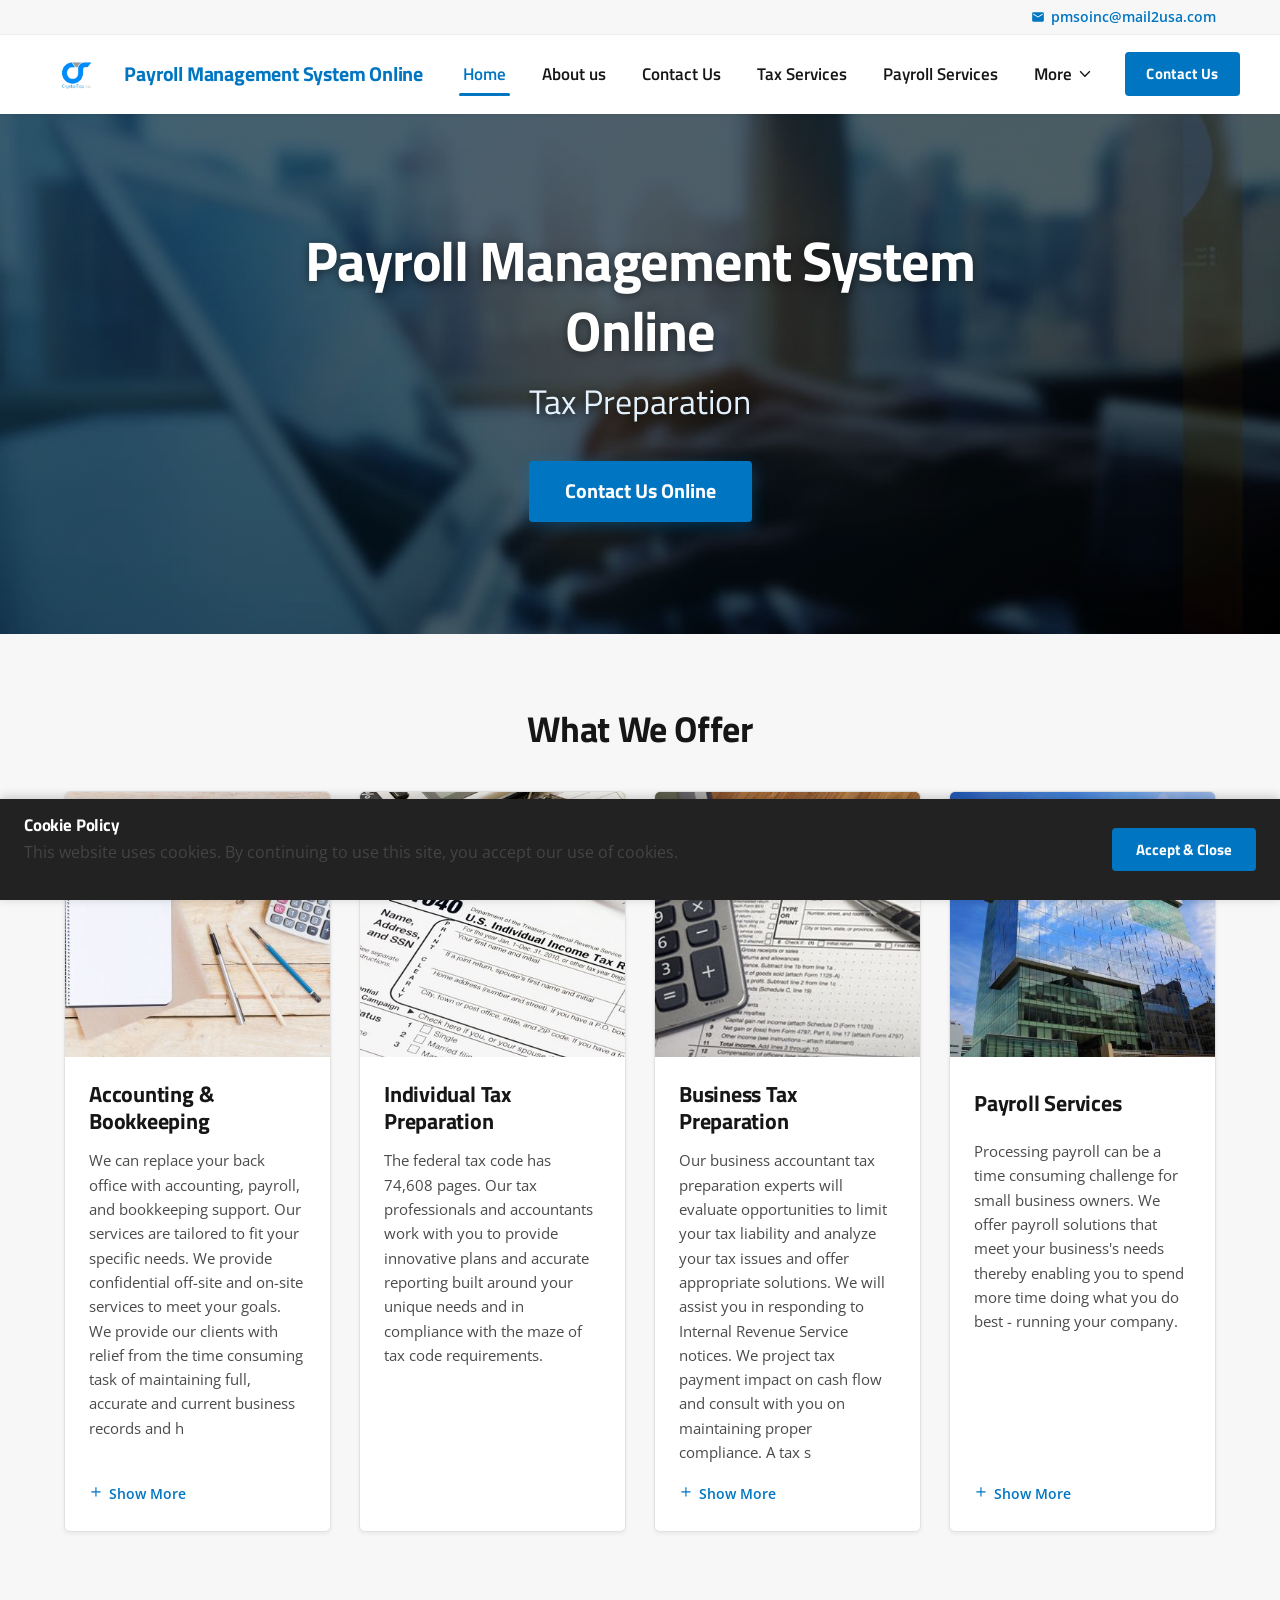
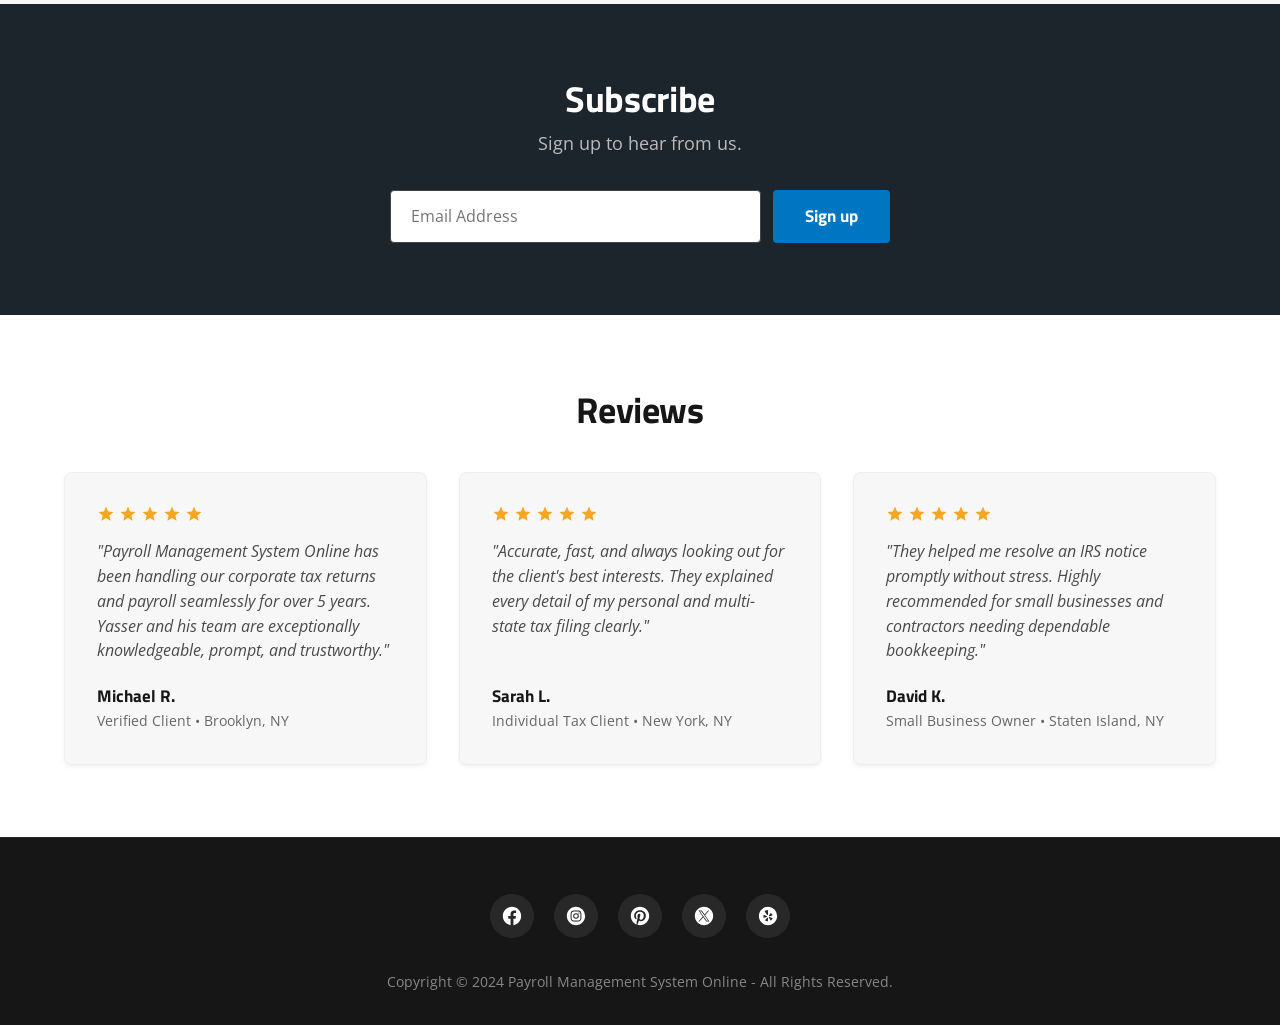
==== index.html @ 157a2453 "Initial commit: Payroll Management System Online complete website" ====
<!DOCTYPE html>
<html lang="en">
<head>
  <meta charset="utf-8" />
  <meta http-equiv="X-UA-Compatible" content="IE=edge" />
  <meta name="viewport" content="width=device-width, initial-scale=1" />
  <title>Payroll Management System Online - Tax Preparation - New York, New York</title>
  <meta name="description" content="Accurate personal income tax preparation and timely income tax filing. We also prepare C corporation, S corporation and LLC/Partnership tax returns." />
  <meta name="author" content="Payroll Management System Online" />
  <meta name="theme-color" content="#0075C1" />

  <!-- Open Graph -->
  <meta property="og:url" content="https://crystaltaxinc.com/" />
  <meta property="og:site_name" content="Payroll Management System Online" />
  <meta property="og:title" content="Payroll Management System Online - Tax Preparation - New York, New York" />
  <meta property="og:description" content="Accurate personal income tax preparation and timely income tax filing. We also prepare C corporation, S corporation and LLC/Partnership tax returns." />
  <meta property="og:type" content="website" />
  <meta property="og:image" content="assets/images/hero_poster.jpg" />

  <!-- Twitter Card -->
  <meta name="twitter:card" content="summary_large_image" />
  <meta name="twitter:site" content="@crystal_tax" />
  <meta name="twitter:title" content="Payroll Management System Online" />
  <meta name="twitter:description" content="Payroll Management System Online Tax Preparation" />
  <meta name="twitter:image" content="assets/images/hero_poster.jpg" />

  <!-- Favicon -->
  <link rel="icon" type="image/webp" href="assets/images/logo.webp" />

  <!-- Stylesheet -->
  <link rel="stylesheet" href="css/styles.css" />
</head>
<body>

  <!-- Site Header -->
  <header class="site-header">
    <div class="top-bar">
      <div class="container top-bar-content">
        <a href="mailto:pmsoinc@mail2usa.com" class="top-bar-email" style="display: inline-flex; align-items: center; gap: 0.4rem; color: var(--primary); font-weight: 600;">
          <svg viewBox="0 0 24 24" fill="currentColor" width="14" height="14"><path d="M20 4H4c-1.1 0-1.99.9-1.99 2L2 18c0 1.1.9 2 2 2h16c1.1 0 2-.9 2-2V6c0-1.1-.9-2-2-2zm0 4l-8 5-8-5V6l8 5 8-5v2z"/></svg>
          pmsoinc@mail2usa.com
        </a>
      </div>
    </div>

    <div class="container navbar">
      <a href="index.html" class="nav-brand" title="Payroll Management System Online">
        <img src="assets/images/logo.webp" alt="Payroll Management System Online" />
        <span class="brand-name">Payroll Management System Online</span>
      </a>

      <!-- Desktop Nav -->
      <nav class="nav-menu">
        <div class="nav-item">
          <a href="index.html" class="nav-link active">Home</a>
        </div>
        <div class="nav-item">
          <a href="about-us.html" class="nav-link">About us</a>
        </div>
        <div class="nav-item">
          <a href="contact-us.html" class="nav-link">Contact Us</a>
        </div>
        <div class="nav-item">
          <a href="tax-services.html" class="nav-link">Tax Services</a>
        </div>
        <div class="nav-item">
          <a href="payroll-services.html" class="nav-link">Payroll Services</a>
        </div>
        <div class="nav-item dropdown">
          <a href="#" class="nav-link">
            <span>More</span>
            <svg viewBox="0 0 24 24" fill="currentColor" width="16" height="16"><path fill-rule="evenodd" d="M18.605 7l-6.793 7.024-6.375-7.002L4 8.467 11.768 17l.485-.501L20 8.489z"></path></svg>
          </a>
          <div class="nav-dropdown">
            <a href="accounting-services.html" class="dropdown-link">Accounting Services</a>
          </div>
        </div>
        <div class="nav-item">
          <a href="contact-us.html" class="nav-cta-btn">Contact Us</a>
        </div>
      </nav>

      <!-- Mobile Hamburger Button -->
      <button class="mobile-toggle" id="mobileToggle" aria-label="Open Navigation Menu">
        <svg viewBox="0 0 24 24" fill="currentColor"><g><path fill-rule="evenodd" d="M4 8h16V6H4z"></path><path fill-rule="evenodd" d="M4 13.096h16v-2.001H4z"></path><path fill-rule="evenodd" d="M4 18.346h16v-2H4z"></path></g></svg>
      </button>
    </div>
  </header>

  <!-- Mobile Drawer Menu -->
  <div class="mobile-drawer" id="mobileDrawer">
    <div class="mobile-drawer-header">
      <div style="display:flex;align-items:center;">
        <img src="assets/images/logo.webp" alt="Payroll Management System Online" />
        <span class="brand-name" style="font-size:1rem;">Payroll Management System Online</span>
      </div>
      <button class="mobile-drawer-close" id="drawerClose" aria-label="Close Navigation Menu">
        <svg viewBox="0 0 24 24" fill="currentColor"><path fill-rule="evenodd" d="M17.999 4l-6.293 6.293L5.413 4 4 5.414l6.292 6.293L4 18l1.413 1.414 6.293-6.292 6.293 6.292L19.414 18l-6.294-6.293 6.294-6.293z"></path></svg>
      </button>
    </div>
    <ul class="mobile-nav-list">
      <li><a href="index.html" class="mobile-nav-link active">Home</a></li>
      <li><a href="about-us.html" class="mobile-nav-link">About us</a></li>
      <li><a href="contact-us.html" class="mobile-nav-link">Contact Us</a></li>
      <li><a href="tax-services.html" class="mobile-nav-link">Tax Services</a></li>
      <li><a href="payroll-services.html" class="mobile-nav-link">Payroll Services</a></li>
      <li><a href="accounting-services.html" class="mobile-nav-link">Accounting Services</a></li>
    </ul>
    <div class="mobile-drawer-footer">
      <a href="contact-us.html" class="nav-cta-btn" style="width: 100%; justify-content: center;">Contact Us</a>
      <a href="mailto:pmsoinc@mail2usa.com" class="nav-cta-btn" style="width: 100%; justify-content: center; margin-top: 0.65rem; background-color: #ffffff; color: var(--primary) !important; border: 1.5px solid var(--primary);">
        <svg viewBox="0 0 24 24" fill="currentColor" width="16" height="16"><path d="M20 4H4c-1.1 0-1.99.9-1.99 2L2 18c0 1.1.9 2 2 2h16c1.1 0 2-.9 2-2V6c0-1.1-.9-2-2-2zm0 4l-8 5-8-5V6l8 5 8-5v2z"/></svg>
        pmsoinc@mail2usa.com
      </a>
    </div>
  </div>
  <div class="drawer-backdrop" id="drawerBackdrop"></div>

  <main>
    <!-- Hero Video Section -->
    <section class="hero-video-section">
      <video class="hero-video-bg" autoplay loop muted playsinline poster="assets/images/hero_poster.jpg">
        <source src="assets/images/hero_video.mp4" type="video/mp4" />
      </video>
      <div class="hero-overlay"></div>
      <div class="hero-content">
        <h1 class="hero-title">Payroll Management System Online</h1>
        <div class="hero-subtitle">Tax Preparation</div>
        <a href="contact-us.html" class="hero-phone-cta">Contact Us Online</a>
      </div>
    </section>

    <!-- What We Offer Section -->
    <section class="section-pad bg-light">
      <div class="container">
        <h2 class="section-title">What We Offer</h2>
        <div class="offer-grid">

          <!-- Card 1: Accounting & Bookkeeping -->
          <article class="offer-card">
            <div class="offer-image-wrapper">
              <img src="assets/images/stock_11637_365.jpg" alt="Accounting & Bookkeeping" loading="lazy" />
            </div>
            <div class="offer-card-body">
              <h4 class="offer-card-title">Accounting &amp; Bookkeeping</h4>
              <p class="offer-card-text">
                We can replace your back office with accounting, payroll, and bookkeeping support. Our services are tailored to fit your specific needs. We provide confidential off-site and on-site services to meet your goals. We provide our clients with relief from the time consuming task of maintaining full, accurate and current business records and h
              </p>
              <div class="offer-card-text-expanded">
                <p>elp manage their cash flow. We develop a customized package that suits both your needs and budget.</p>
              </div>
              <button class="show-more-btn" type="button">
                <span class="btn-icon">
                  <svg viewBox="0 0 24 24" fill="currentColor" width="14" height="14"><path fill-rule="evenodd" d="M10.9 4v6.899H4v2h6.9v6.9h2v-6.9h6.898v-2H12.9V4z"></path></svg>
                </span>
                <span class="btn-text">Show More</span>
              </button>
            </div>
          </article>

          <!-- Card 2: Individual Tax Preparation -->
          <article class="offer-card">
            <div class="offer-image-wrapper">
              <img src="assets/images/stock_8386_365.jpg" alt="Individual Tax Preparation" loading="lazy" />
            </div>
            <div class="offer-card-body">
              <h4 class="offer-card-title">Individual Tax Preparation</h4>
              <p class="offer-card-text">
                The federal tax code has 74,608 pages. Our tax professionals and accountants work with you to provide innovative plans and accurate reporting built around your unique needs and in compliance with the maze of tax code requirements.
              </p>
            </div>
          </article>

          <!-- Card 3: Business Tax Preparation -->
          <article class="offer-card">
            <div class="offer-image-wrapper">
              <img src="assets/images/business_tax_prep.jpg" alt="Business Tax Preparation" loading="lazy" />
            </div>
            <div class="offer-card-body">
              <h4 class="offer-card-title">Business Tax Preparation</h4>
              <p class="offer-card-text">
                Our business accountant tax preparation experts will evaluate opportunities to limit your tax liability and analyze your tax issues and offer appropriate solutions. We will assist you in responding to Internal Revenue Service notices. We project tax payment impact on cash flow and consult with you on maintaining proper compliance. A tax s
              </p>
              <div class="offer-card-text-expanded">
                <p>ervice expert will properly and thoroughly prepare your tax forms and supporting documentation.</p>
              </div>
              <button class="show-more-btn" type="button">
                <span class="btn-icon">
                  <svg viewBox="0 0 24 24" fill="currentColor" width="14" height="14"><path fill-rule="evenodd" d="M10.9 4v6.899H4v2h6.9v6.9h2v-6.9h6.898v-2H12.9V4z"></path></svg>
                </span>
                <span class="btn-text">Show More</span>
              </button>
            </div>
          </article>

          <!-- Card 4: Payroll Services -->
          <article class="offer-card">
            <div class="offer-image-wrapper">
              <img src="assets/images/stock_DdbaNNm_365.jpg" alt="Payroll Services" loading="lazy" />
            </div>
            <div class="offer-card-body">
              <h4 class="offer-card-title">Payroll Services</h4>
              <p class="offer-card-text">
                Processing payroll can be a time consuming challenge for small business owners. We offer payroll solutions that meet your business's needs thereby enabling you to spend more time doing what you do best - running your company.
              </p>
              <div class="offer-card-text-expanded">
                <p>We understand that your new business or existing organization could benefit from an outside perspective and expert business consulting assistance. To help your organization plan for the future and move beyond any obstacles that stand in your way, we offer start-up and existing business consultation to fit your specific needs.</p>
              </div>
              <button class="show-more-btn" type="button">
                <span class="btn-icon">
                  <svg viewBox="0 0 24 24" fill="currentColor" width="14" height="14"><path fill-rule="evenodd" d="M10.9 4v6.899H4v2h6.9v6.9h2v-6.9h6.898v-2H12.9V4z"></path></svg>
                </span>
                <span class="btn-text">Show More</span>
              </button>
            </div>
          </article>

        </div>
      </div>
    </section>

    <!-- Subscribe Section -->
    <section class="subscribe-section">
      <div class="container">
        <h2 class="subscribe-title">Subscribe</h2>
        <p class="subscribe-subtitle">Sign up to hear from us.</p>
        <form class="subscribe-form" id="subscribeForm">
          <input type="email" class="subscribe-input" id="subscribeEmail" placeholder="Email Address" required />
          <button type="submit" class="subscribe-btn">Sign up</button>
        </form>
        <div class="subscribe-msg" id="subscribeMsg"></div>
      </div>
    </section>

    <!-- Reviews Section -->
    <section class="reviews-section">
      <div class="container">
        <h2 class="section-title">Reviews</h2>
        <div class="reviews-grid">
          <div class="review-card">
            <div class="review-stars">
              <svg viewBox="0 0 24 24"><path d="M12 17.27L18.18 21l-1.64-7.03L22 9.24l-7.19-.61L12 2 9.19 8.63 2 9.24l5.46 4.73L5.82 21z"/></svg>
              <svg viewBox="0 0 24 24"><path d="M12 17.27L18.18 21l-1.64-7.03L22 9.24l-7.19-.61L12 2 9.19 8.63 2 9.24l5.46 4.73L5.82 21z"/></svg>
              <svg viewBox="0 0 24 24"><path d="M12 17.27L18.18 21l-1.64-7.03L22 9.24l-7.19-.61L12 2 9.19 8.63 2 9.24l5.46 4.73L5.82 21z"/></svg>
              <svg viewBox="0 0 24 24"><path d="M12 17.27L18.18 21l-1.64-7.03L22 9.24l-7.19-.61L12 2 9.19 8.63 2 9.24l5.46 4.73L5.82 21z"/></svg>
              <svg viewBox="0 0 24 24"><path d="M12 17.27L18.18 21l-1.64-7.03L22 9.24l-7.19-.61L12 2 9.19 8.63 2 9.24l5.46 4.73L5.82 21z"/></svg>
            </div>
            <p class="review-quote">"Payroll Management System Online has been handling our corporate tax returns and payroll seamlessly for over 5 years. Yasser and his team are exceptionally knowledgeable, prompt, and trustworthy."</p>
            <div class="review-author">Michael R.</div>
            <div class="review-source">Verified Client • Brooklyn, NY</div>
          </div>

          <div class="review-card">
            <div class="review-stars">
              <svg viewBox="0 0 24 24"><path d="M12 17.27L18.18 21l-1.64-7.03L22 9.24l-7.19-.61L12 2 9.19 8.63 2 9.24l5.46 4.73L5.82 21z"/></svg>
              <svg viewBox="0 0 24 24"><path d="M12 17.27L18.18 21l-1.64-7.03L22 9.24l-7.19-.61L12 2 9.19 8.63 2 9.24l5.46 4.73L5.82 21z"/></svg>
              <svg viewBox="0 0 24 24"><path d="M12 17.27L18.18 21l-1.64-7.03L22 9.24l-7.19-.61L12 2 9.19 8.63 2 9.24l5.46 4.73L5.82 21z"/></svg>
              <svg viewBox="0 0 24 24"><path d="M12 17.27L18.18 21l-1.64-7.03L22 9.24l-7.19-.61L12 2 9.19 8.63 2 9.24l5.46 4.73L5.82 21z"/></svg>
              <svg viewBox="0 0 24 24"><path d="M12 17.27L18.18 21l-1.64-7.03L22 9.24l-7.19-.61L12 2 9.19 8.63 2 9.24l5.46 4.73L5.82 21z"/></svg>
            </div>
            <p class="review-quote">"Accurate, fast, and always looking out for the client's best interests. They explained every detail of my personal and multi-state tax filing clearly."</p>
            <div class="review-author">Sarah L.</div>
            <div class="review-source">Individual Tax Client • New York, NY</div>
          </div>

          <div class="review-card">
            <div class="review-stars">
              <svg viewBox="0 0 24 24"><path d="M12 17.27L18.18 21l-1.64-7.03L22 9.24l-7.19-.61L12 2 9.19 8.63 2 9.24l5.46 4.73L5.82 21z"/></svg>
              <svg viewBox="0 0 24 24"><path d="M12 17.27L18.18 21l-1.64-7.03L22 9.24l-7.19-.61L12 2 9.19 8.63 2 9.24l5.46 4.73L5.82 21z"/></svg>
              <svg viewBox="0 0 24 24"><path d="M12 17.27L18.18 21l-1.64-7.03L22 9.24l-7.19-.61L12 2 9.19 8.63 2 9.24l5.46 4.73L5.82 21z"/></svg>
              <svg viewBox="0 0 24 24"><path d="M12 17.27L18.18 21l-1.64-7.03L22 9.24l-7.19-.61L12 2 9.19 8.63 2 9.24l5.46 4.73L5.82 21z"/></svg>
              <svg viewBox="0 0 24 24"><path d="M12 17.27L18.18 21l-1.64-7.03L22 9.24l-7.19-.61L12 2 9.19 8.63 2 9.24l5.46 4.73L5.82 21z"/></svg>
            </div>
            <p class="review-quote">"They helped me resolve an IRS notice promptly without stress. Highly recommended for small businesses and contractors needing dependable bookkeeping."</p>
            <div class="review-author">David K.</div>
            <div class="review-source">Small Business Owner • Staten Island, NY</div>
          </div>
        </div>
      </div>
    </section>
  </main>

  <!-- Site Footer -->
  <footer class="site-footer">
    <div class="container footer-content">
      <div class="footer-social-links">
        <a href="https://www.facebook.com/1115563465180679" target="_blank" rel="noopener noreferrer" class="footer-social-link" aria-label="Facebook">
          <svg viewBox="0 0 24 24" fill="currentColor"><path fill-rule="evenodd" d="M22 12.061C22 6.505 17.523 2 12 2S2 6.505 2 12.061c0 5.022 3.657 9.184 8.438 9.939v-7.03h-2.54v-2.91h2.54V9.845c0-2.522 1.492-3.915 3.777-3.915 1.094 0 2.238.197 2.238.197v2.476h-1.26c-1.243 0-1.63.775-1.63 1.57v1.888h2.773l-.443 2.908h-2.33V22c4.78-.755 8.437-4.917 8.437-9.939z"></path></svg>
        </a>
        <a href="https://www.instagram.com/crystal_tax" target="_blank" rel="noopener noreferrer" class="footer-social-link" aria-label="Instagram">
          <svg viewBox="0 0 24 24" fill="currentColor"><path d="M16.604 8.516c.13.35.198.719.203 1.091.033.622.033.811.033 2.386 0 1.574-.004 1.763-.033 2.385a3.273 3.273 0 0 1-.203 1.091 1.956 1.956 0 0 1-1.12 1.12c-.35.13-.719.198-1.091.204-.622.032-.811.032-2.386.032-1.574 0-1.763-.003-2.385-.032a3.273 3.273 0 0 1-1.091-.204 1.956 1.956 0 0 1-1.12-1.12 3.273 3.273 0 0 1-.204-1.09c-.032-.623-.032-.812-.032-2.386 0-1.575.003-1.764.032-2.386.006-.372.074-.741.204-1.09a1.956 1.956 0 0 1 1.12-1.12c.35-.13.718-.199 1.09-.204.623-.033.812-.033 2.386-.033 1.575 0 1.764.004 2.386.033.372.005.741.074 1.09.203.515.2.922.606 1.12 1.12zM12 15.033a3.033 3.033 0 1 0 0-6.066 3.033 3.033 0 0 0 0 6.066zm3.153-5.477a.71.71 0 1 0 0-1.418.71.71 0 0 0 0 1.418zM12 13.967a1.967 1.967 0 1 1 0-3.934 1.967 1.967 0 0 1 0 3.934zM12 2C6.477 2 2 6.477 2 12s4.477 10 10 10 10-4.477 10-10A10 10 0 0 0 12 2zm5.87 12.433c-.01.49-.102.974-.274 1.432a3.018 3.018 0 0 1-1.727 1.728 4.335 4.335 0 0 1-1.433.272c-.629.03-.829.037-2.432.037-1.604 0-1.819 0-2.433-.037a4.335 4.335 0 0 1-1.433-.272 3.018 3.018 0 0 1-1.727-1.728 4.335 4.335 0 0 1-.273-1.432c-.029-.63-.036-.83-.036-2.433 0-1.604 0-1.818.036-2.433.01-.49.102-.974.273-1.432a3.018 3.018 0 0 1 1.727-1.728 4.335 4.335 0 0 1 1.433-.272c.629-.03.829-.037 2.433-.037 1.603 0 1.818 0 2.432.037.49.009.974.101 1.433.272.794.307 1.42.934 1.727 1.728.172.458.264.943.273 1.432.03.63.036.83.036 2.433 0 1.604-.007 1.804-.036 2.433z"></path></svg>
        </a>
        <a href="https://www.pinterest.com/CrystalTaxInc/" target="_blank" rel="noopener noreferrer" class="footer-social-link" aria-label="Pinterest">
          <svg viewBox="0 0 24 24" fill="currentColor"><path d="M12 2C6.477 2 2 6.477 2 12c0 4.236 2.636 7.858 6.356 9.315-.088-.791-.167-2.008.034-2.872.182-.78 1.173-4.97 1.173-4.97s-.3-.6-.3-1.485c0-1.39.807-2.428 1.81-2.428.854 0 1.266.64 1.266 1.408 0 .858-.547 2.14-.829 3.33-.235.995.5 1.807 1.481 1.807 1.778 0 3.144-1.874 3.144-4.58 0-2.394-1.72-4.068-4.177-4.068-2.846 0-4.516 2.134-4.516 4.34 0 .86.331 1.78.745 2.282a.3.3 0 01.069.287c-.076.316-.245.995-.278 1.134-.043.183-.145.222-.334.133-1.25-.58-2.03-2.407-2.03-3.873 0-3.155 2.292-6.052 6.607-6.052 3.47 0 6.165 2.472 6.165 5.776 0 3.446-2.173 6.22-5.19 6.22-1.012 0-1.965-.527-2.291-1.149l-.623 2.378c-.226.868-.835 1.957-1.243 2.621.936.29 1.93.446 2.961.446 5.523 0 10-4.477 10-10S17.523 2 12 2z"></path></svg>
        </a>
        <a href="https://www.twitter.com/crystal_tax" target="_blank" rel="noopener noreferrer" class="footer-social-link" aria-label="Twitter">
          <svg viewBox="0 0 24 24" fill="currentColor"><path d="M14.933 17.2645L7.44211 6.77221H9.06447L16.5654 17.2645H14.933Z"></path><path fill-rule="evenodd" d="M12 22C17.5228 22 22 17.5228 22 12C22 6.47715 17.5228 2 12 2C6.47715 2 2 6.47715 2 12C2 17.5228 6.47715 22 12 22ZM10.6893 12.6803L6 6H9.58023L12.6597 10.42L16.5504 6H17.6019L13.148 11.1015L18 18H14.4348L11.165 13.3471L7.07907 18H6L10.6893 12.6803Z"></path></svg>
        </a>
        <a href="https://www.yelp.com/biz/cr6mEC5XWXgnN3oowKftsQ" target="_blank" rel="noopener noreferrer" class="footer-social-link" aria-label="Yelp">
          <svg viewBox="0 0 24 24" fill="currentColor"><path d="M12 2C6.477 2 2 6.477 2 12s4.477 10 10 10 10-4.477 10-10A10 10 0 0 0 12 2zM7.055 13.745a.97.97 0 0 1-.073-.509l.182-2.072a.687.687 0 0 1 .29-.364c.182-.11.582.036.582.036l2.619 1.31s.4.181.4.509c-.037.436-.219.436-.364.509l-3.055.654s-.436.146-.581-.073zm4.945.473l-.036 3.018s.036.437-.219.51c-.144.02-.291.02-.436 0l-2.036-.655a.6.6 0 0 1-.291-.364c-.073-.218.182-.545.182-.545l2.036-2.255s.327-.29.582-.145c.254.145.254.436.218.436zm-.364-3.236a.687.687 0 0 1-.581-.182l-2.51-3.418s-.363-.4-.181-.691a.64.64 0 0 1 .363-.291l2.4-.873c.11-.036.218-.145.582.073.255.145.291.655.291.655l.036 4.145s-.072.51-.4.582zm1.419.582l1.636-2.582s.145-.364.436-.327c.152.002.29.085.364.218l1.382 1.636a.676.676 0 0 1 .072.473c-.072.218-.472.363-.472.363l-2.91.837s-.4.073-.545-.182c-.145-.255 0-.51.037-.436zm3.781 3.309L15.6 16.655a.815.815 0 0 1-.436.181c-.219 0-.473-.327-.473-.327l-1.564-2.618s-.182-.364.037-.582c.218-.218.472-.109.509-.145l2.909.945s.4.073.4.364a1.942 1.942 0 0 1-.146.4z"></path></svg>
        </a>
      </div>
      <p class="footer-copyright">Copyright &copy; 2024 Payroll Management System Online - All Rights Reserved.</p>
    </div>
  </footer>

  <!-- Cookie Policy Banner -->
  <aside class="cookie-banner" id="cookieBanner" aria-label="Cookie consent banner">
    <div class="cookie-content">
      <h4>Cookie Policy</h4>
      <p>This website uses cookies. By continuing to use this site, you accept our use of cookies.</p>
    </div>
    <button class="cookie-btn" id="cookieAcceptBtn" type="button">Accept &amp; Close</button>
  </aside>

  <!-- Main JavaScript -->
  <script src="js/main.js"></script>
</body>
</html>
---- css/styles.css ----
/* ==========================================================================
   Payroll Management System Online - Official Stylesheet
   Theme Color: #0075C1 (Brand Blue)
   Fonts: Titillium Web (Headings), Open Sans (Body)
   ========================================================================== */

@import url('https://fonts.googleapis.com/css2?family=Open+Sans:ital,wght@0,300;0,400;0,500;0,600;0,700;1,400&family=Titillium+Web:ital,wght@0,300;0,400;0,600;0,700;0,900;1,400&display=swap');

:root {
  --primary: #0075c1;
  --primary-hover: #005f9e;
  --primary-dark: #004d80;
  --primary-light: #e8f4fc;
  --accent: #0098ff;
  --text-dark: #161616;
  --text-body: #333333;
  --text-muted: #666666;
  --text-light: #999999;
  --bg-page: #ffffff;
  --bg-light: #f7f7f7;
  --bg-dark: #161616;
  --bg-card: #ffffff;
  --border-light: #e2e2e2;
  --border-subtle: #eeeeee;
  --font-heading: 'Titillium Web', -apple-system, BlinkMacSystemFont, "Segoe UI", Roboto, sans-serif;
  --font-body: 'Open Sans', -apple-system, BlinkMacSystemFont, "Segoe UI", Roboto, sans-serif;
  --shadow-sm: 0 2px 4px rgba(0,0,0,0.06);
  --shadow-md: 0 4px 12px rgba(0,0,0,0.08);
  --shadow-lg: 0 10px 25px rgba(0,0,0,0.12);
  --transition: all 0.25s ease-in-out;
  --container-max-width: 1200px;
}

* {
  margin: 0;
  padding: 0;
  box-sizing: border-box;
}

html {
  font-size: 16px;
  scroll-behavior: smooth;
  -webkit-text-size-adjust: 100%;
}

body {
  font-family: var(--font-body);
  color: var(--text-body);
  background-color: var(--bg-page);
  line-height: 1.6;
  overflow-x: hidden;
  min-height: 100vh;
  display: flex;
  flex-direction: column;
}

main {
  flex: 1 0 auto;
}

img, video {
  max-width: 100%;
  height: auto;
  display: block;
}

a {
  color: var(--primary);
  text-decoration: none;
  transition: var(--transition);
}

a:hover {
  color: var(--primary-hover);
}

ul {
  list-style: none;
}

/* ==========================================================================
   Typography
   ========================================================================== */

h1, h2, h3, h4, h5, h6 {
  font-family: var(--font-heading);
  font-weight: 700;
  color: var(--text-dark);
  line-height: 1.25;
  margin-bottom: 0.75rem;
  letter-spacing: -0.01em;
}

h1 {
  font-size: 2.75rem;
  font-weight: 700;
}

h2 {
  font-size: 2.15rem;
}

h3 {
  font-size: 1.65rem;
}

h4 {
  font-size: 1.35rem;
}

p {
  margin-bottom: 1.15rem;
  font-size: 1rem;
  color: #444444;
}

.text-center {
  text-align: center;
}

.section-title {
  font-family: var(--font-heading);
  font-size: 2.25rem;
  font-weight: 700;
  color: var(--text-dark);
  text-align: center;
  margin-bottom: 2.5rem;
  position: relative;
}

.section-subtitle {
  font-size: 1.15rem;
  color: var(--text-muted);
  text-align: center;
  max-width: 760px;
  margin: -1.75rem auto 2.5rem;
}

/* ==========================================================================
   Layout Containers
   ========================================================================== */

.container {
  width: 100%;
  max-width: var(--container-max-width);
  margin-left: auto;
  margin-right: auto;
  padding-left: 1.5rem;
  padding-right: 1.5rem;
}

.section-pad {
  padding-top: 4.5rem;
  padding-bottom: 4.5rem;
}

.bg-light {
  background-color: var(--bg-light);
}

.bg-white {
  background-color: var(--bg-white);
}

.bg-dark {
  background-color: var(--bg-dark);
  color: #ffffff;
}

/* ==========================================================================
   Header & Navigation Bar
   ========================================================================== */

.site-header {
  position: sticky;
  top: 0;
  z-index: 1000;
  background-color: #ffffff;
  box-shadow: 0 1px 4px rgba(0,0,0,0.08);
  transition: var(--transition);
}

.top-bar {
  background-color: #f7f7f7;
  border-bottom: 1px solid var(--border-subtle);
  padding: 0.35rem 0;
  font-size: 0.875rem;
  color: var(--text-muted);
}

.top-bar-content {
  display: flex;
  justify-content: flex-end;
  align-items: center;
  gap: 1.5rem;
}

.top-bar-phone {
  display: inline-flex;
  align-items: center;
  gap: 0.5rem;
  color: var(--primary);
  font-weight: 600;
}

.top-bar-phone:hover {
  color: var(--primary-hover);
}

.top-bar-phone svg {
  width: 14px;
  height: 14px;
}

.navbar {
  display: flex;
  justify-content: space-between;
  align-items: center;
  padding: 0.85rem 0;
}

.nav-brand {
  display: flex;
  align-items: center;
  text-decoration: none;
}

.nav-brand img {
  height: 52px;
  width: auto;
  object-fit: contain;
}

.brand-name {
  font-family: var(--font-heading);
  font-size: 1.25rem;
  font-weight: 700;
  color: var(--primary);
  margin-left: 0.65rem;
  letter-spacing: -0.01em;
  line-height: 1.2;
}

@media (max-width: 1200px) {
  .brand-name {
    font-size: 1.05rem;
  }
}

@media (max-width: 480px) {
  .brand-name {
    font-size: 0.95rem;
  }
}

.nav-menu {
  display: flex;
  align-items: center;
  gap: 1.75rem;
}

.nav-item {
  position: relative;
}

.nav-link {
  font-family: var(--font-heading);
  font-size: 1.05rem;
  font-weight: 600;
  color: var(--text-dark);
  padding: 0.5rem 0.25rem;
  display: flex;
  align-items: center;
  gap: 0.3rem;
  position: relative;
  transition: color 0.2s ease;
}

.nav-link:hover,
.nav-link.active {
  color: var(--primary);
}

.nav-link.active::after {
  content: '';
  position: absolute;
  bottom: 0;
  left: 0;
  width: 100%;
  height: 3px;
  background-color: var(--primary);
  border-radius: 2px;
}

.nav-dropdown {
  position: absolute;
  top: 100%;
  left: 0;
  min-width: 220px;
  background-color: #ffffff;
  border: 1px solid var(--border-light);
  border-radius: 4px;
  box-shadow: var(--shadow-md);
  padding: 0.5rem 0;
  opacity: 0;
  visibility: hidden;
  transform: translateY(10px);
  transition: all 0.2s ease;
  z-index: 100;
}

.nav-item.dropdown:hover .nav-dropdown {
  opacity: 1;
  visibility: visible;
  transform: translateY(0);
}

.nav-dropdown .dropdown-link {
  display: block;
  padding: 0.6rem 1.25rem;
  font-size: 0.95rem;
  font-weight: 500;
  color: var(--text-dark);
}

.nav-dropdown .dropdown-link:hover {
  background-color: var(--bg-light);
  color: var(--primary);
}

.nav-cta-btn {
  display: inline-flex;
  align-items: center;
  gap: 0.5rem;
  background-color: var(--primary);
  color: #ffffff !important;
  font-family: var(--font-heading);
  font-weight: 700;
  font-size: 0.95rem;
  padding: 0.6rem 1.35rem;
  border-radius: 4px;
  letter-spacing: 0.02em;
  transition: background-color 0.2s ease;
}

.nav-cta-btn:hover {
  background-color: var(--primary-hover);
  color: #ffffff !important;
}

/* Mobile Toggle */
.mobile-toggle {
  display: none;
  background: none;
  border: none;
  cursor: pointer;
  color: var(--text-dark);
  padding: 0.5rem;
}

.mobile-toggle svg {
  width: 32px;
  height: 32px;
}

/* Mobile Drawer */
.mobile-drawer {
  position: fixed;
  top: 0;
  right: -100%;
  width: 300px;
  height: 100vh;
  background-color: #ffffff;
  box-shadow: -4px 0 20px rgba(0,0,0,0.15);
  z-index: 2000;
  display: flex;
  flex-direction: column;
  transition: right 0.3s ease;
  overflow-y: auto;
}

.mobile-drawer.open {
  right: 0;
}

.mobile-drawer-header {
  display: flex;
  justify-content: space-between;
  align-items: center;
  padding: 1.25rem 1.5rem;
  border-bottom: 1px solid var(--border-light);
}

.mobile-drawer-header img {
  height: 42px;
}

.mobile-drawer-close {
  background: none;
  border: none;
  cursor: pointer;
  color: var(--text-dark);
  padding: 0.25rem;
}

.mobile-drawer-close svg {
  width: 28px;
  height: 28px;
}

.mobile-nav-list {
  padding: 1.5rem 1.5rem;
  display: flex;
  flex-direction: column;
  gap: 1rem;
}

.mobile-nav-link {
  font-family: var(--font-heading);
  font-size: 1.2rem;
  font-weight: 600;
  color: var(--text-dark);
  display: block;
  padding: 0.5rem 0;
  border-bottom: 1px solid var(--border-subtle);
}

.mobile-nav-link:hover,
.mobile-nav-link.active {
  color: var(--primary);
}

.mobile-drawer-footer {
  margin-top: auto;
  padding: 1.5rem;
  background-color: var(--bg-light);
}

.drawer-backdrop {
  position: fixed;
  top: 0;
  left: 0;
  width: 100vw;
  height: 100vh;
  background-color: rgba(0,0,0,0.5);
  z-index: 1999;
  opacity: 0;
  visibility: hidden;
  transition: opacity 0.3s ease;
}

.drawer-backdrop.active {
  opacity: 1;
  visibility: visible;
}

/* ==========================================================================
   Hero Section
   ========================================================================== */

.hero-video-section {
  position: relative;
  min-height: 520px;
  display: flex;
  align-items: center;
  justify-content: center;
  overflow: hidden;
  background-color: #111111;
  color: #ffffff;
}

.hero-video-bg {
  position: absolute;
  top: 50%;
  left: 50%;
  min-width: 100%;
  min-height: 100%;
  width: auto;
  height: auto;
  transform: translate(-50%, -50%);
  object-fit: cover;
  z-index: 1;
}

.hero-overlay {
  position: absolute;
  top: 0;
  left: 0;
  width: 100%;
  height: 100%;
  background: linear-gradient(135deg, rgba(0, 35, 60, 0.72) 0%, rgba(0, 0, 0, 0.65) 100%);
  z-index: 2;
}

.hero-content {
  position: relative;
  z-index: 3;
  text-align: center;
  max-width: 860px;
  padding: 4rem 1.5rem;
}

.hero-title {
  font-family: var(--font-heading);
  font-size: 3.5rem;
  font-weight: 700;
  color: #ffffff;
  margin-bottom: 0.5rem;
  text-transform: none;
  letter-spacing: -0.02em;
  text-shadow: 0 2px 10px rgba(0,0,0,0.5);
}

.hero-subtitle {
  font-family: var(--font-heading);
  font-size: 2.15rem;
  font-weight: 400;
  color: #e2f1fc;
  margin-bottom: 2rem;
  text-shadow: 0 2px 8px rgba(0,0,0,0.5);
}

.hero-phone-cta {
  display: inline-flex;
  align-items: center;
  gap: 0.75rem;
  background-color: var(--primary);
  color: #ffffff !important;
  font-family: var(--font-heading);
  font-size: 1.25rem;
  font-weight: 700;
  padding: 0.9rem 2.25rem;
  border-radius: 4px;
  box-shadow: 0 4px 15px rgba(0, 117, 193, 0.4);
  transition: var(--transition);
}

.hero-phone-cta:hover {
  background-color: #008ee8;
  transform: translateY(-2px);
  box-shadow: 0 6px 20px rgba(0, 117, 193, 0.55);
}

.hero-phone-cta svg {
  width: 22px;
  height: 22px;
}

/* Subpage Hero Banner */
.page-banner {
  position: relative;
  min-height: 280px;
  display: flex;
  align-items: center;
  justify-content: center;
  background-size: cover;
  background-position: center;
  color: #ffffff;
  text-align: center;
}

.page-banner-overlay {
  position: absolute;
  top: 0;
  left: 0;
  width: 100%;
  height: 100%;
  background: rgba(0, 30, 50, 0.68);
  z-index: 1;
}

.page-banner-content {
  position: relative;
  z-index: 2;
  padding: 3.5rem 1.5rem;
}

.page-banner-title {
  font-family: var(--font-heading);
  font-size: 3rem;
  font-weight: 700;
  color: #ffffff;
  margin-bottom: 0.5rem;
  text-shadow: 0 2px 8px rgba(0,0,0,0.5);
}

.page-banner-breadcrumb {
  font-size: 1rem;
  color: rgba(255,255,255,0.85);
}

.page-banner-breadcrumb a {
  color: #ffffff;
}

.page-banner-breadcrumb a:hover {
  text-decoration: underline;
}

/* ==========================================================================
   "What We Offer" Section (Homepage)
   ========================================================================== */

.offer-grid {
  display: grid;
  grid-template-columns: repeat(4, 1fr);
  gap: 1.75rem;
}

.offer-card {
  background: #ffffff;
  border-radius: 6px;
  overflow: hidden;
  box-shadow: var(--shadow-sm);
  border: 1px solid var(--border-light);
  display: flex;
  flex-direction: column;
  transition: transform 0.25s ease, box-shadow 0.25s ease;
}

.offer-card:hover {
  transform: translateY(-4px);
  box-shadow: var(--shadow-md);
}

.offer-image-wrapper {
  position: relative;
  width: 100%;
  padding-top: 100%; /* 1:1 Aspect Ratio */
  overflow: hidden;
  background-color: #f0f0f0;
}

.offer-image-wrapper img {
  position: absolute;
  top: 0;
  left: 0;
  width: 100%;
  height: 100%;
  object-fit: cover;
  transition: transform 0.4s ease;
}

.offer-card:hover .offer-image-wrapper img {
  transform: scale(1.04);
}

.offer-card-body {
  padding: 1.5rem;
  display: flex;
  flex-direction: column;
  flex: 1;
}

.offer-card-title {
  font-family: var(--font-heading);
  font-size: 1.35rem;
  font-weight: 700;
  color: var(--text-dark);
  margin-bottom: 0.85rem;
  min-height: 2.8rem;
  display: flex;
  align-items: center;
}

.offer-card-text {
  font-size: 0.95rem;
  color: #4a4a4a;
  line-height: 1.6;
  margin-bottom: 1rem;
}

.offer-card-text-expanded {
  display: none;
  font-size: 0.95rem;
  color: #4a4a4a;
  line-height: 1.6;
  margin-bottom: 1rem;
}

.offer-card-text-expanded.visible {
  display: block;
}

.show-more-btn {
  margin-top: auto;
  align-self: flex-start;
  background: none;
  border: none;
  color: var(--primary);
  font-family: var(--font-body);
  font-size: 0.9rem;
  font-weight: 600;
  cursor: pointer;
  display: inline-flex;
  align-items: center;
  gap: 0.4rem;
  padding: 0.25rem 0;
  transition: color 0.2s ease;
}

.show-more-btn:hover {
  color: var(--primary-hover);
  text-decoration: underline;
}

.show-more-btn svg {
  width: 14px;
  height: 14px;
}

/* ==========================================================================
   Subscribe Section
   ========================================================================== */

.subscribe-section {
  background-color: #1c242c;
  color: #ffffff;
  padding: 4.5rem 1.5rem;
  text-align: center;
}

.subscribe-title {
  font-family: var(--font-heading);
  font-size: 2.25rem;
  color: #ffffff;
  margin-bottom: 0.5rem;
}

.subscribe-subtitle {
  font-size: 1.1rem;
  color: #bbbbbb;
  margin-bottom: 2rem;
}

.subscribe-form {
  max-width: 500px;
  margin: 0 auto;
  display: flex;
  gap: 0.75rem;
}

.subscribe-input {
  flex: 1;
  padding: 0.85rem 1.25rem;
  font-family: var(--font-body);
  font-size: 1rem;
  border: 1px solid #444444;
  border-radius: 4px;
  background-color: #ffffff;
  color: #333333;
  outline: none;
  transition: border-color 0.2s ease;
}

.subscribe-input:focus {
  border-color: var(--primary);
  box-shadow: 0 0 0 2px rgba(0, 117, 193, 0.25);
}

.subscribe-btn {
  padding: 0.85rem 2rem;
  font-family: var(--font-heading);
  font-size: 1.05rem;
  font-weight: 700;
  color: #ffffff;
  background-color: var(--primary);
  border: none;
  border-radius: 4px;
  cursor: pointer;
  transition: background-color 0.2s ease;
  white-space: nowrap;
}

.subscribe-btn:hover {
  background-color: var(--primary-hover);
}

.subscribe-msg {
  margin-top: 1rem;
  font-size: 0.95rem;
  color: #6edb8f;
  display: none;
}

/* ==========================================================================
   Reviews Section
   ========================================================================== */

.reviews-section {
  padding: 4.5rem 0;
  background-color: #ffffff;
}

.reviews-grid {
  display: grid;
  grid-template-columns: repeat(3, 1fr);
  gap: 2rem;
}

.review-card {
  background: var(--bg-light);
  border-radius: 8px;
  padding: 2rem;
  border: 1px solid var(--border-subtle);
  display: flex;
  flex-direction: column;
  box-shadow: var(--shadow-sm);
}

.review-stars {
  display: flex;
  gap: 0.25rem;
  color: #f5a623;
  margin-bottom: 1rem;
}

.review-stars svg {
  width: 18px;
  height: 18px;
  fill: currentColor;
}

.review-quote {
  font-size: 0.975rem;
  font-style: italic;
  color: #4a4a4a;
  line-height: 1.6;
  margin-bottom: 1.25rem;
  flex: 1;
}

.review-author {
  font-family: var(--font-heading);
  font-weight: 700;
  font-size: 1.05rem;
  color: var(--text-dark);
}

.review-source {
  font-size: 0.85rem;
  color: var(--text-muted);
}

/* ==========================================================================
   About Page Details
   ========================================================================== */

.about-intro-box {
  max-width: 900px;
  margin: 0 auto 3rem;
  background-color: #ffffff;
  padding: 2.5rem;
  border-radius: 8px;
  box-shadow: var(--shadow-sm);
  border: 1px solid var(--border-light);
}

.about-intro-box p {
  font-size: 1.1rem;
  line-height: 1.8;
  color: #3b3b3b;
}

.about-highlights-grid {
  display: grid;
  grid-template-columns: repeat(2, 1fr);
  gap: 2rem;
  max-width: 900px;
  margin: 0 auto;
}

.about-highlight-card {
  background-color: #ffffff;
  border-radius: 8px;
  padding: 2.25rem;
  box-shadow: var(--shadow-sm);
  border-top: 4px solid var(--primary);
  border-left: 1px solid var(--border-light);
  border-right: 1px solid var(--border-light);
  border-bottom: 1px solid var(--border-light);
}

.about-highlight-card h4 {
  color: var(--primary);
  font-size: 1.4rem;
  margin-bottom: 1rem;
}

/* ==========================================================================
   Tax Services Page Details
   ========================================================================== */

.tax-services-top-grid {
  display: grid;
  grid-template-columns: repeat(2, 1fr);
  gap: 2.5rem;
  margin-bottom: 4rem;
}

.service-banner-card {
  background: #ffffff;
  border-radius: 8px;
  overflow: hidden;
  box-shadow: var(--shadow-sm);
  border: 1px solid var(--border-light);
}

.service-banner-img {
  width: 100%;
  height: 240px;
  object-fit: cover;
}

.service-banner-body {
  padding: 2rem;
}

.service-banner-body h3 {
  font-size: 1.5rem;
  margin-bottom: 1rem;
  color: var(--primary);
}

.advantages-grid {
  display: grid;
  grid-template-columns: repeat(3, 1fr);
  gap: 1.75rem;
  margin-top: 2rem;
}

.advantage-item {
  background-color: #ffffff;
  border: 1px solid var(--border-light);
  border-radius: 6px;
  padding: 1.75rem;
  box-shadow: var(--shadow-sm);
  transition: transform 0.2s ease;
}

.advantage-item:hover {
  transform: translateY(-3px);
  border-color: var(--primary);
}

.advantage-item h4 {
  font-size: 1.15rem;
  color: var(--primary);
  margin-bottom: 0.75rem;
  text-transform: uppercase;
  letter-spacing: 0.04em;
}

.advantage-item p {
  font-size: 0.95rem;
  margin-bottom: 0;
  color: #4b4b4b;
}

/* Business Returns & Industries Section */
.tax-returns-box {
  background-color: #ffffff;
  border-radius: 8px;
  padding: 2.5rem;
  border: 1px solid var(--border-light);
  box-shadow: var(--shadow-sm);
  margin-top: 3rem;
}

.returns-pill-grid {
  display: grid;
  grid-template-columns: repeat(3, 1fr);
  gap: 1rem;
  margin: 1.5rem 0 2rem;
}

.return-pill {
  background-color: var(--primary-light);
  color: var(--primary-dark);
  font-weight: 600;
  padding: 0.85rem 1.25rem;
  border-radius: 6px;
  border-left: 4px solid var(--primary);
  font-size: 0.95rem;
}

.industries-list {
  display: grid;
  grid-template-columns: repeat(3, 1fr);
  gap: 0.85rem 1.5rem;
  margin-top: 1.25rem;
}

.industry-item {
  display: flex;
  align-items: center;
  gap: 0.6rem;
  font-size: 0.95rem;
  color: #444444;
}

.industry-item svg {
  width: 16px;
  height: 16px;
  color: var(--primary);
  flex-shrink: 0;
}

/* ==========================================================================
   Payroll Services Page Details
   ========================================================================== */

.payroll-features-grid {
  display: grid;
  grid-template-columns: repeat(3, 1fr);
  gap: 2rem;
  margin-top: 3rem;
}

.payroll-card {
  background-color: #ffffff;
  border-radius: 8px;
  padding: 2.25rem;
  border: 1px solid var(--border-light);
  box-shadow: var(--shadow-sm);
  border-top: 4px solid var(--primary);
}

.payroll-badge {
  display: inline-block;
  background-color: var(--primary-light);
  color: var(--primary);
  font-family: var(--font-heading);
  font-weight: 700;
  font-size: 0.85rem;
  padding: 0.25rem 0.75rem;
  border-radius: 30px;
  text-transform: uppercase;
  margin-bottom: 1rem;
}

.payroll-card h4 {
  font-size: 1.25rem;
  margin-bottom: 1rem;
}

.frequency-badges {
  display: flex;
  flex-wrap: wrap;
  gap: 0.5rem;
  margin: 1.25rem 0;
}

.frequency-pill {
  background-color: #f0f0f0;
  color: var(--text-dark);
  font-weight: 600;
  padding: 0.4rem 0.85rem;
  border-radius: 4px;
  font-size: 0.85rem;
}

/* ==========================================================================
   Accounting Services Page Details
   ========================================================================== */

.accounting-grid {
  display: grid;
  grid-template-columns: repeat(2, 1fr);
  gap: 2.5rem;
  margin-top: 2rem;
}

.accounting-card {
  background: #ffffff;
  border-radius: 8px;
  overflow: hidden;
  box-shadow: var(--shadow-sm);
  border: 1px solid var(--border-light);
  display: flex;
  flex-direction: column;
}

.accounting-card-img {
  width: 100%;
  height: 260px;
  object-fit: cover;
}

.accounting-card-body {
  padding: 2.25rem;
  flex: 1;
}

.accounting-card-body h4 {
  font-size: 1.4rem;
  color: var(--primary);
  margin-bottom: 1rem;
}

/* ==========================================================================
   Contact Page
   ========================================================================== */

.contact-layout-grid {
  display: grid;
  grid-template-columns: 1fr 1fr;
  gap: 3.5rem;
}

.contact-card-box {
  background-color: #ffffff;
  padding: 2.5rem;
  border-radius: 8px;
  border: 1px solid var(--border-light);
  box-shadow: var(--shadow-sm);
}

.contact-form-group {
  margin-bottom: 1.25rem;
}

.contact-label {
  display: block;
  font-size: 0.9rem;
  font-weight: 600;
  color: var(--text-dark);
  margin-bottom: 0.4rem;
}

.contact-input,
.contact-textarea {
  width: 100%;
  padding: 0.85rem 1rem;
  font-family: var(--font-body);
  font-size: 1rem;
  border: 1px solid var(--border-light);
  border-radius: 4px;
  background-color: #fafafa;
  color: #333333;
  outline: none;
  transition: border-color 0.2s, background-color 0.2s;
}

.contact-input:focus,
.contact-textarea:focus {
  border-color: var(--primary);
  background-color: #ffffff;
  box-shadow: 0 0 0 3px rgba(0, 117, 193, 0.15);
}

.contact-textarea {
  resize: vertical;
  min-height: 120px;
}

.contact-submit-btn {
  background-color: var(--primary);
  color: #ffffff;
  font-family: var(--font-heading);
  font-weight: 700;
  font-size: 1.1rem;
  padding: 0.85rem 2.25rem;
  border: none;
  border-radius: 4px;
  cursor: pointer;
  transition: var(--transition);
}

.contact-submit-btn:hover {
  background-color: var(--primary-hover);
}

.recaptcha-notice {
  font-size: 0.8rem;
  color: var(--text-muted);
  margin-top: 1rem;
  line-height: 1.4;
}

.hours-table {
  width: 100%;
  margin-top: 1.25rem;
  border-collapse: collapse;
}

.hours-table tr {
  border-bottom: 1px solid var(--border-subtle);
}

.hours-table td {
  padding: 0.6rem 0;
  font-size: 0.95rem;
}

.hours-table td.day {
  font-weight: 600;
  color: var(--text-dark);
  width: 35%;
}

.hours-table td.time {
  color: #555555;
}

.hours-table tr.today {
  color: var(--primary);
}

.hours-table tr.today td {
  font-weight: 700;
  color: var(--primary);
}

.contact-info-list {
  margin-top: 1.5rem;
  display: flex;
  flex-direction: column;
  gap: 1rem;
}

.contact-info-item {
  display: flex;
  align-items: flex-start;
  gap: 0.85rem;
}

.contact-info-item svg {
  width: 20px;
  height: 20px;
  color: var(--primary);
  margin-top: 0.2rem;
  flex-shrink: 0;
}

.map-embed-wrapper {
  margin-top: 3.5rem;
  border-radius: 8px;
  overflow: hidden;
  box-shadow: var(--shadow-sm);
  border: 1px solid var(--border-light);
  height: 380px;
}

.map-embed-wrapper iframe {
  width: 100%;
  height: 100%;
  border: none;
}

/* ==========================================================================
   Footer
   ========================================================================== */

.site-footer {
  background-color: #161616;
  color: #ffffff;
  padding: 3.5rem 0 2rem;
  border-top: 1px solid #282828;
}

.footer-content {
  display: flex;
  flex-direction: column;
  align-items: center;
  text-align: center;
  gap: 2rem;
}

.footer-social-links {
  display: flex;
  justify-content: center;
  align-items: center;
  gap: 1.25rem;
}

.footer-social-link {
  display: inline-flex;
  align-items: center;
  justify-content: center;
  width: 44px;
  height: 44px;
  border-radius: 50%;
  background-color: rgba(255, 255, 255, 0.08);
  color: #ffffff;
  transition: all 0.25s ease;
}

.footer-social-link:hover {
  background-color: var(--primary);
  color: #ffffff;
  transform: translateY(-3px);
}

.footer-social-link svg {
  width: 22px;
  height: 22px;
}

.footer-copyright {
  font-size: 0.9rem;
  color: #888888;
  margin-bottom: 0;
}

/* ==========================================================================
   Cookie Policy Banner
   ========================================================================== */

.cookie-banner {
  position: fixed;
  bottom: 0;
  left: 0;
  width: 100%;
  background-color: #222222;
  color: #ffffff;
  padding: 1rem 1.5rem;
  box-shadow: 0 -2px 10px rgba(0,0,0,0.2);
  z-index: 10000;
  display: flex;
  justify-content: space-between;
  align-items: center;
  gap: 1.5rem;
  transform: translateY(100%);
  transition: transform 0.35s ease;
}

.cookie-banner.show {
  transform: translateY(0);
}

.cookie-content {
  font-size: 0.95rem;
  color: #dddddd;
}

.cookie-content h4 {
  font-size: 1.05rem;
  color: #ffffff;
  margin-bottom: 0.25rem;
}

.cookie-btn {
  background-color: var(--primary);
  color: #ffffff;
  border: none;
  font-family: var(--font-heading);
  font-weight: 700;
  font-size: 0.95rem;
  padding: 0.6rem 1.5rem;
  border-radius: 4px;
  cursor: pointer;
  white-space: nowrap;
  transition: background-color 0.2s ease;
}

.cookie-btn:hover {
  background-color: var(--primary-hover);
}

/* ==========================================================================
   Responsive Breakpoints
   ========================================================================== */

@media (max-width: 992px) {
  .offer-grid {
    grid-template-columns: repeat(2, 1fr);
  }

  .advantages-grid {
    grid-template-columns: repeat(2, 1fr);
  }

  .industries-list {
    grid-template-columns: repeat(2, 1fr);
  }

  .returns-pill-grid {
    grid-template-columns: repeat(2, 1fr);
  }

  .payroll-features-grid {
    grid-template-columns: 1fr;
  }

  .reviews-grid {
    grid-template-columns: 1fr;
  }

  .contact-layout-grid {
    grid-template-columns: 1fr;
    gap: 2.5rem;
  }
}

@media (max-width: 820px) {
  .nav-menu,
  .top-bar {
    display: none;
  }

  .mobile-toggle {
    display: block;
  }

  .hero-title {
    font-size: 2.5rem;
  }

  .hero-subtitle {
    font-size: 1.6rem;
  }

  .page-banner-title {
    font-size: 2.25rem;
  }

  .about-highlights-grid,
  .tax-services-top-grid,
  .accounting-grid {
    grid-template-columns: 1fr;
  }
}

@media (max-width: 576px) {
  .offer-grid {
    grid-template-columns: 1fr;
  }

  .advantages-grid {
    grid-template-columns: 1fr;
  }

  .industries-list {
    grid-template-columns: 1fr;
  }

  .returns-pill-grid {
    grid-template-columns: 1fr;
  }

  .subscribe-form {
    flex-direction: column;
  }

  .hero-title {
    font-size: 2rem;
  }

  .hero-subtitle {
    font-size: 1.35rem;
  }

  .cookie-banner {
    flex-direction: column;
    align-items: stretch;
  }
}
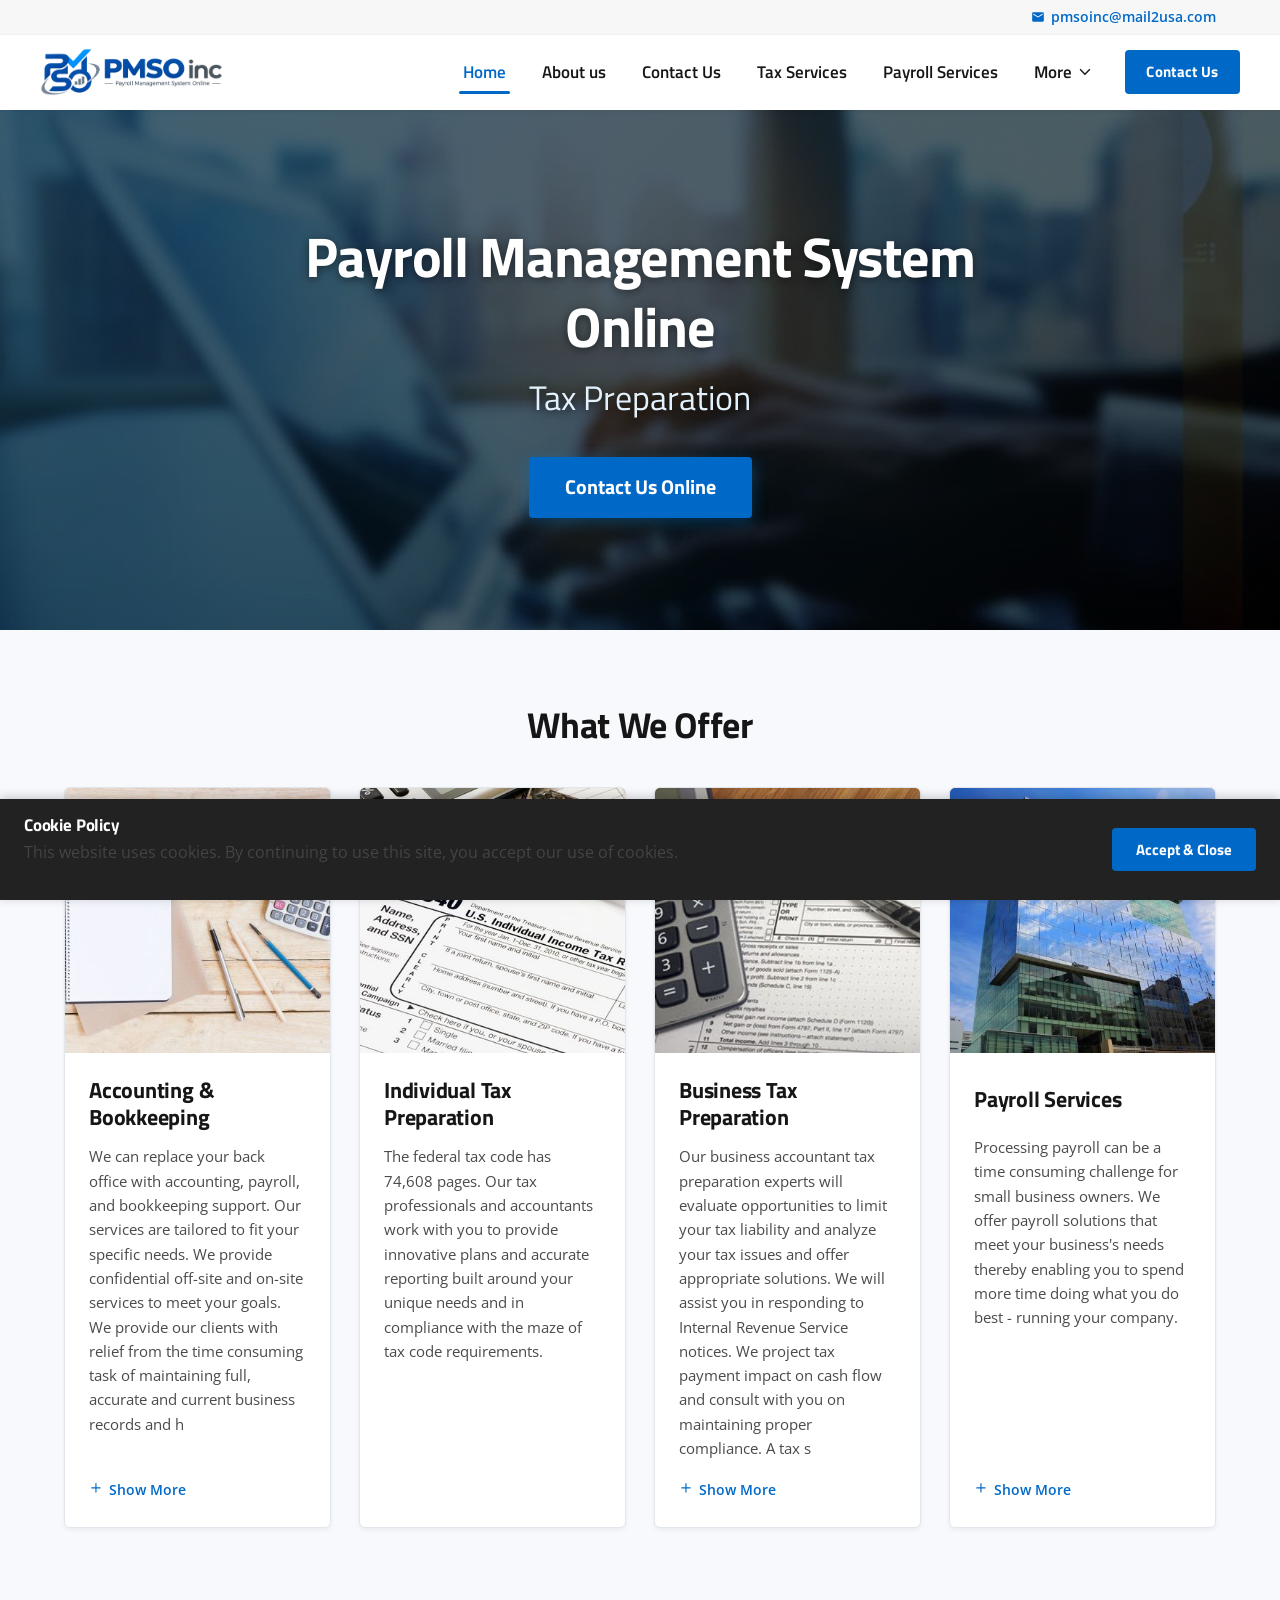
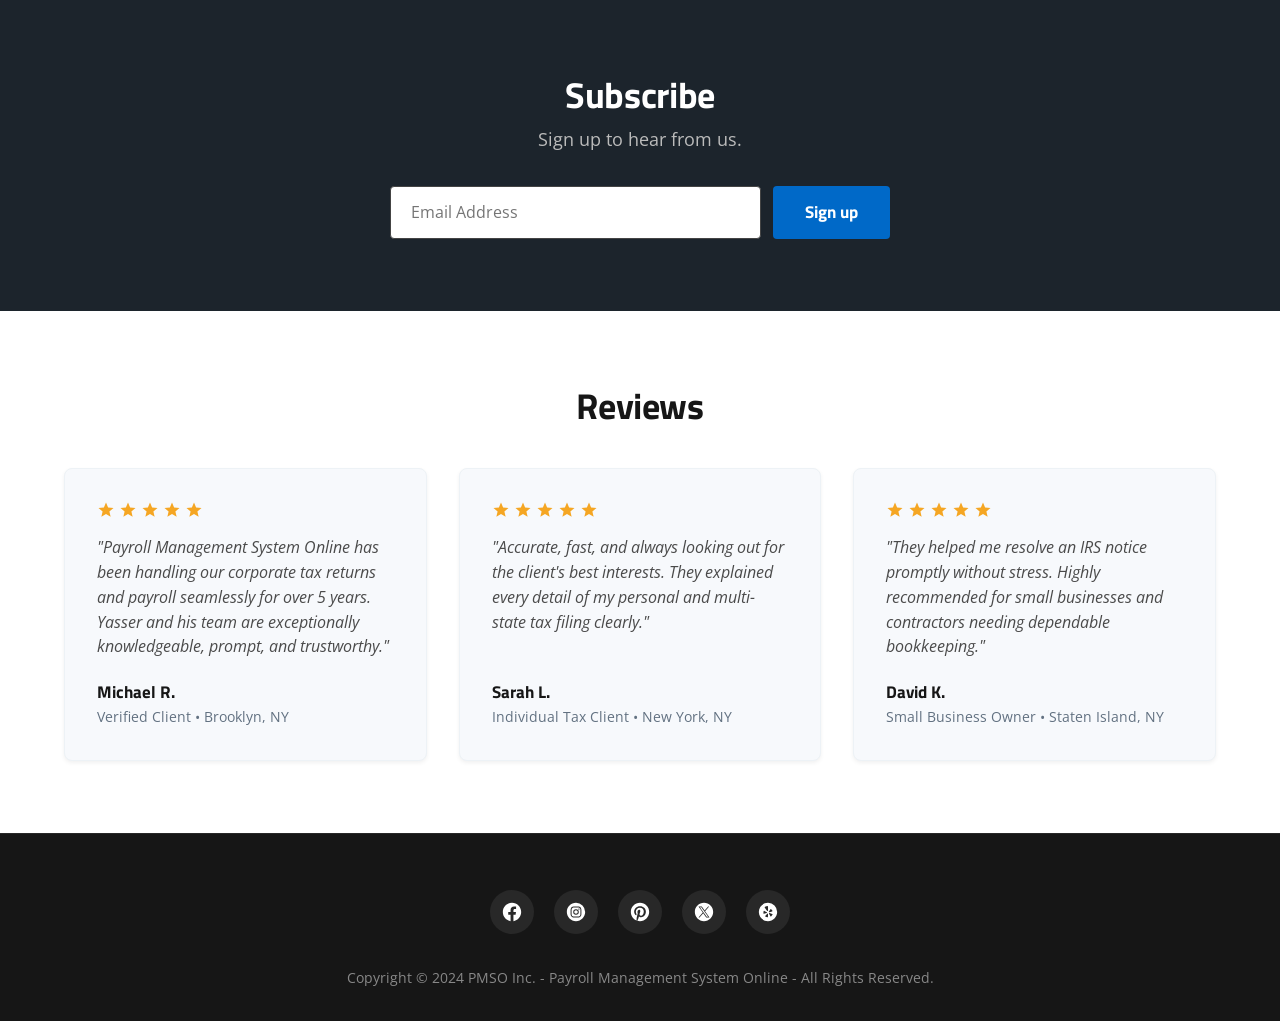
==== commit 687e268d: "Integrate official PMSO Inc. brand assets, favicons, metadata, and color palette" ====
--- a/index.html
+++ b/index.html
@@ -4,28 +4,31 @@
   <meta charset="utf-8" />
   <meta http-equiv="X-UA-Compatible" content="IE=edge" />
   <meta name="viewport" content="width=device-width, initial-scale=1" />
-  <title>Payroll Management System Online - Tax Preparation - New York, New York</title>
-  <meta name="description" content="Accurate personal income tax preparation and timely income tax filing. We also prepare C corporation, S corporation and LLC/Partnership tax returns." />
-  <meta name="author" content="Payroll Management System Online" />
-  <meta name="theme-color" content="#0075C1" />
+  <title>PMSO Inc. | Payroll Management System Online</title>
+  <meta name="description" content="Streamline payroll management, tax preparation, and payroll services with PMSO Inc." />
+  <meta name="author" content="PMSO Inc." />
+  <meta name="theme-color" content="#0069C8" />
 
   <!-- Open Graph -->
   <meta property="og:url" content="https://crystaltaxinc.com/" />
-  <meta property="og:site_name" content="Payroll Management System Online" />
-  <meta property="og:title" content="Payroll Management System Online - Tax Preparation - New York, New York" />
-  <meta property="og:description" content="Accurate personal income tax preparation and timely income tax filing. We also prepare C corporation, S corporation and LLC/Partnership tax returns." />
+  <meta property="og:site_name" content="PMSO Inc." />
+  <meta property="og:title" content="PMSO Inc. | Payroll Management System Online" />
+  <meta property="og:description" content="Streamline payroll management, tax preparation, and payroll services with PMSO Inc." />
   <meta property="og:type" content="website" />
-  <meta property="og:image" content="assets/images/hero_poster.jpg" />
+  <meta property="og:image" content="assets/images/pmso-logo.png" />
 
   <!-- Twitter Card -->
   <meta name="twitter:card" content="summary_large_image" />
-  <meta name="twitter:site" content="@crystal_tax" />
-  <meta name="twitter:title" content="Payroll Management System Online" />
-  <meta name="twitter:description" content="Payroll Management System Online Tax Preparation" />
-  <meta name="twitter:image" content="assets/images/hero_poster.jpg" />
-
-  <!-- Favicon -->
-  <link rel="icon" type="image/webp" href="assets/images/logo.webp" />
+  <meta name="twitter:title" content="PMSO Inc. | Payroll Management System Online" />
+  <meta name="twitter:description" content="Streamline payroll management, tax preparation, and payroll services with PMSO Inc." />
+  <meta name="twitter:image" content="assets/images/pmso-logo.png" />
+
+    <!-- Favicon & Touch Icons -->
+  <link rel="icon" type="image/x-icon" href="favicon.ico" />
+  <link rel="icon" type="image/png" sizes="32x32" href="assets/images/favicon-32x32.png" />
+  <link rel="icon" type="image/png" sizes="16x16" href="assets/images/favicon-16x16.png" />
+  <link rel="apple-touch-icon" sizes="180x180" href="assets/images/apple-touch-icon.png" />
+  <link rel="manifest" href="site.webmanifest" />
 
   <!-- Stylesheet -->
   <link rel="stylesheet" href="css/styles.css" />
@@ -44,9 +47,8 @@
     </div>
 
     <div class="container navbar">
-      <a href="index.html" class="nav-brand" title="Payroll Management System Online">
-        <img src="assets/images/logo.webp" alt="Payroll Management System Online" />
-        <span class="brand-name">Payroll Management System Online</span>
+            <a href="index.html" class="nav-brand" title="PMSO Inc. | Payroll Management System Online" aria-label="PMSO Inc. - Payroll Management System Online">
+        <img src="assets/images/pmso-logo-horizontal.png" alt="PMSO Inc. - Payroll Management System Online" class="brand-logo-header" />
       </a>
 
       <!-- Desktop Nav -->
@@ -90,9 +92,8 @@
   <!-- Mobile Drawer Menu -->
   <div class="mobile-drawer" id="mobileDrawer">
     <div class="mobile-drawer-header">
-      <div style="display:flex;align-items:center;">
-        <img src="assets/images/logo.webp" alt="Payroll Management System Online" />
-        <span class="brand-name" style="font-size:1rem;">Payroll Management System Online</span>
+      <div class="mobile-drawer-brand">
+        <img src="assets/images/pmso-logo-horizontal.png" alt="PMSO Inc. - Payroll Management System Online" class="brand-logo-drawer" />
       </div>
       <button class="mobile-drawer-close" id="drawerClose" aria-label="Close Navigation Menu">
         <svg viewBox="0 0 24 24" fill="currentColor"><path fill-rule="evenodd" d="M17.999 4l-6.293 6.293L5.413 4 4 5.414l6.292 6.293L4 18l1.413 1.414 6.293-6.292 6.293 6.292L19.414 18l-6.294-6.293 6.294-6.293z"></path></svg>
@@ -284,23 +285,23 @@
   <footer class="site-footer">
     <div class="container footer-content">
       <div class="footer-social-links">
-        <a href="https://www.facebook.com/1115563465180679" target="_blank" rel="noopener noreferrer" class="footer-social-link" aria-label="Facebook">
+        <span class="footer-social-link">
           <svg viewBox="0 0 24 24" fill="currentColor"><path fill-rule="evenodd" d="M22 12.061C22 6.505 17.523 2 12 2S2 6.505 2 12.061c0 5.022 3.657 9.184 8.438 9.939v-7.03h-2.54v-2.91h2.54V9.845c0-2.522 1.492-3.915 3.777-3.915 1.094 0 2.238.197 2.238.197v2.476h-1.26c-1.243 0-1.63.775-1.63 1.57v1.888h2.773l-.443 2.908h-2.33V22c4.78-.755 8.437-4.917 8.437-9.939z"></path></svg>
-        </a>
-        <a href="https://www.instagram.com/crystal_tax" target="_blank" rel="noopener noreferrer" class="footer-social-link" aria-label="Instagram">
+        </span>
+        <span class="footer-social-link">
           <svg viewBox="0 0 24 24" fill="currentColor"><path d="M16.604 8.516c.13.35.198.719.203 1.091.033.622.033.811.033 2.386 0 1.574-.004 1.763-.033 2.385a3.273 3.273 0 0 1-.203 1.091 1.956 1.956 0 0 1-1.12 1.12c-.35.13-.719.198-1.091.204-.622.032-.811.032-2.386.032-1.574 0-1.763-.003-2.385-.032a3.273 3.273 0 0 1-1.091-.204 1.956 1.956 0 0 1-1.12-1.12 3.273 3.273 0 0 1-.204-1.09c-.032-.623-.032-.812-.032-2.386 0-1.575.003-1.764.032-2.386.006-.372.074-.741.204-1.09a1.956 1.956 0 0 1 1.12-1.12c.35-.13.718-.199 1.09-.204.623-.033.812-.033 2.386-.033 1.575 0 1.764.004 2.386.033.372.005.741.074 1.09.203.515.2.922.606 1.12 1.12zM12 15.033a3.033 3.033 0 1 0 0-6.066 3.033 3.033 0 0 0 0 6.066zm3.153-5.477a.71.71 0 1 0 0-1.418.71.71 0 0 0 0 1.418zM12 13.967a1.967 1.967 0 1 1 0-3.934 1.967 1.967 0 0 1 0 3.934zM12 2C6.477 2 2 6.477 2 12s4.477 10 10 10 10-4.477 10-10A10 10 0 0 0 12 2zm5.87 12.433c-.01.49-.102.974-.274 1.432a3.018 3.018 0 0 1-1.727 1.728 4.335 4.335 0 0 1-1.433.272c-.629.03-.829.037-2.432.037-1.604 0-1.819 0-2.433-.037a4.335 4.335 0 0 1-1.433-.272 3.018 3.018 0 0 1-1.727-1.728 4.335 4.335 0 0 1-.273-1.432c-.029-.63-.036-.83-.036-2.433 0-1.604 0-1.818.036-2.433.01-.49.102-.974.273-1.432a3.018 3.018 0 0 1 1.727-1.728 4.335 4.335 0 0 1 1.433-.272c.629-.03.829-.037 2.433-.037 1.603 0 1.818 0 2.432.037.49.009.974.101 1.433.272.794.307 1.42.934 1.727 1.728.172.458.264.943.273 1.432.03.63.036.83.036 2.433 0 1.604-.007 1.804-.036 2.433z"></path></svg>
-        </a>
-        <a href="https://www.pinterest.com/CrystalTaxInc/" target="_blank" rel="noopener noreferrer" class="footer-social-link" aria-label="Pinterest">
+        </span>
+        <span class="footer-social-link">
           <svg viewBox="0 0 24 24" fill="currentColor"><path d="M12 2C6.477 2 2 6.477 2 12c0 4.236 2.636 7.858 6.356 9.315-.088-.791-.167-2.008.034-2.872.182-.78 1.173-4.97 1.173-4.97s-.3-.6-.3-1.485c0-1.39.807-2.428 1.81-2.428.854 0 1.266.64 1.266 1.408 0 .858-.547 2.14-.829 3.33-.235.995.5 1.807 1.481 1.807 1.778 0 3.144-1.874 3.144-4.58 0-2.394-1.72-4.068-4.177-4.068-2.846 0-4.516 2.134-4.516 4.34 0 .86.331 1.78.745 2.282a.3.3 0 01.069.287c-.076.316-.245.995-.278 1.134-.043.183-.145.222-.334.133-1.25-.58-2.03-2.407-2.03-3.873 0-3.155 2.292-6.052 6.607-6.052 3.47 0 6.165 2.472 6.165 5.776 0 3.446-2.173 6.22-5.19 6.22-1.012 0-1.965-.527-2.291-1.149l-.623 2.378c-.226.868-.835 1.957-1.243 2.621.936.29 1.93.446 2.961.446 5.523 0 10-4.477 10-10S17.523 2 12 2z"></path></svg>
-        </a>
-        <a href="https://www.twitter.com/crystal_tax" target="_blank" rel="noopener noreferrer" class="footer-social-link" aria-label="Twitter">
+        </span>
+        <span class="footer-social-link">
           <svg viewBox="0 0 24 24" fill="currentColor"><path d="M14.933 17.2645L7.44211 6.77221H9.06447L16.5654 17.2645H14.933Z"></path><path fill-rule="evenodd" d="M12 22C17.5228 22 22 17.5228 22 12C22 6.47715 17.5228 2 12 2C6.47715 2 2 6.47715 2 12C2 17.5228 6.47715 22 12 22ZM10.6893 12.6803L6 6H9.58023L12.6597 10.42L16.5504 6H17.6019L13.148 11.1015L18 18H14.4348L11.165 13.3471L7.07907 18H6L10.6893 12.6803Z"></path></svg>
-        </a>
-        <a href="https://www.yelp.com/biz/cr6mEC5XWXgnN3oowKftsQ" target="_blank" rel="noopener noreferrer" class="footer-social-link" aria-label="Yelp">
+        </span>
+        <span class="footer-social-link">
           <svg viewBox="0 0 24 24" fill="currentColor"><path d="M12 2C6.477 2 2 6.477 2 12s4.477 10 10 10 10-4.477 10-10A10 10 0 0 0 12 2zM7.055 13.745a.97.97 0 0 1-.073-.509l.182-2.072a.687.687 0 0 1 .29-.364c.182-.11.582.036.582.036l2.619 1.31s.4.181.4.509c-.037.436-.219.436-.364.509l-3.055.654s-.436.146-.581-.073zm4.945.473l-.036 3.018s.036.437-.219.51c-.144.02-.291.02-.436 0l-2.036-.655a.6.6 0 0 1-.291-.364c-.073-.218.182-.545.182-.545l2.036-2.255s.327-.29.582-.145c.254.145.254.436.218.436zm-.364-3.236a.687.687 0 0 1-.581-.182l-2.51-3.418s-.363-.4-.181-.691a.64.64 0 0 1 .363-.291l2.4-.873c.11-.036.218-.145.582.073.255.145.291.655.291.655l.036 4.145s-.072.51-.4.582zm1.419.582l1.636-2.582s.145-.364.436-.327c.152.002.29.085.364.218l1.382 1.636a.676.676 0 0 1 .072.473c-.072.218-.472.363-.472.363l-2.91.837s-.4.073-.545-.182c-.145-.255 0-.51.037-.436zm3.781 3.309L15.6 16.655a.815.815 0 0 1-.436.181c-.219 0-.473-.327-.473-.327l-1.564-2.618s-.182-.364.037-.582c.218-.218.472-.109.509-.145l2.909.945s.4.073.4.364a1.942 1.942 0 0 1-.146.4z"></path></svg>
-        </a>
-      </div>
-      <p class="footer-copyright">Copyright &copy; 2024 Payroll Management System Online - All Rights Reserved.</p>
+        </span>
+      </div>
+      <p class="footer-copyright">Copyright &copy; 2024 PMSO Inc. - Payroll Management System Online - All Rights Reserved.</p>
     </div>
   </footer>
 
--- a/css/styles.css
+++ b/css/styles.css
@@ -7,21 +7,22 @@
 @import url('https://fonts.googleapis.com/css2?family=Open+Sans:ital,wght@0,300;0,400;0,500;0,600;0,700;1,400&family=Titillium+Web:ital,wght@0,300;0,400;0,600;0,700;0,900;1,400&display=swap');
 
 :root {
-  --primary: #0075c1;
-  --primary-hover: #005f9e;
-  --primary-dark: #004d80;
-  --primary-light: #e8f4fc;
-  --accent: #0098ff;
+  --primary: #0069C8;
+  --primary-hover: #084A9C;
+  --primary-dark: #084A9C;
+  --primary-light: #eaf3fb;
+  --accent: #0BA5F5;
+  --neutral-gray: #627181;
   --text-dark: #161616;
   --text-body: #333333;
-  --text-muted: #666666;
+  --text-muted: #627181;
   --text-light: #999999;
   --bg-page: #ffffff;
-  --bg-light: #f7f7f7;
+  --bg-light: #f7f9fc;
   --bg-dark: #161616;
   --bg-card: #ffffff;
-  --border-light: #e2e2e2;
-  --border-subtle: #eeeeee;
+  --border-light: #e1e7ec;
+  --border-subtle: #edf2f6;
   --font-heading: 'Titillium Web', -apple-system, BlinkMacSystemFont, "Segoe UI", Roboto, sans-serif;
   --font-body: 'Open Sans', -apple-system, BlinkMacSystemFont, "Segoe UI", Roboto, sans-serif;
   --shadow-sm: 0 2px 4px rgba(0,0,0,0.06);
@@ -220,28 +221,47 @@
 }
 
 .nav-brand {
-  display: flex;
+  display: inline-flex;
   align-items: center;
   text-decoration: none;
-}
-
-.nav-brand img {
-  height: 52px;
+  line-height: 1;
+}
+
+.brand-logo-header {
+  height: 48px;
   width: auto;
+  max-width: 215px;
   object-fit: contain;
+  display: block;
+  transition: opacity 0.2s ease;
+}
+
+.nav-brand:hover .brand-logo-header {
+  opacity: 0.92;
 }
 
 .brand-name {
-  font-family: var(--font-heading);
-  font-size: 1.25rem;
-  font-weight: 700;
-  color: var(--primary);
-  margin-left: 0.65rem;
-  letter-spacing: -0.01em;
-  line-height: 1.2;
+  display: none;
+}
+
+.mobile-drawer-brand {
+  display: flex;
+  align-items: center;
+}
+
+.brand-logo-drawer {
+  height: 40px;
+  width: auto;
+  max-width: 195px;
+  object-fit: contain;
+  display: block;
 }
 
 @media (max-width: 1200px) {
+  .brand-logo-header {
+    height: 44px;
+    max-width: 195px;
+  }
   .brand-name {
     font-size: 1.05rem;
   }
@@ -1283,13 +1303,9 @@
   border-radius: 50%;
   background-color: rgba(255, 255, 255, 0.08);
   color: #ffffff;
-  transition: all 0.25s ease;
-}
-
-.footer-social-link:hover {
-  background-color: var(--primary);
-  color: #ffffff;
-  transform: translateY(-3px);
+  cursor: default;
+  pointer-events: none;
+  user-select: none;
 }
 
 .footer-social-link svg {
@@ -1394,6 +1410,10 @@
 }
 
 @media (max-width: 820px) {
+  .brand-logo-header {
+    height: 40px;
+    max-width: 180px;
+  }
   .nav-menu,
   .top-bar {
     display: none;
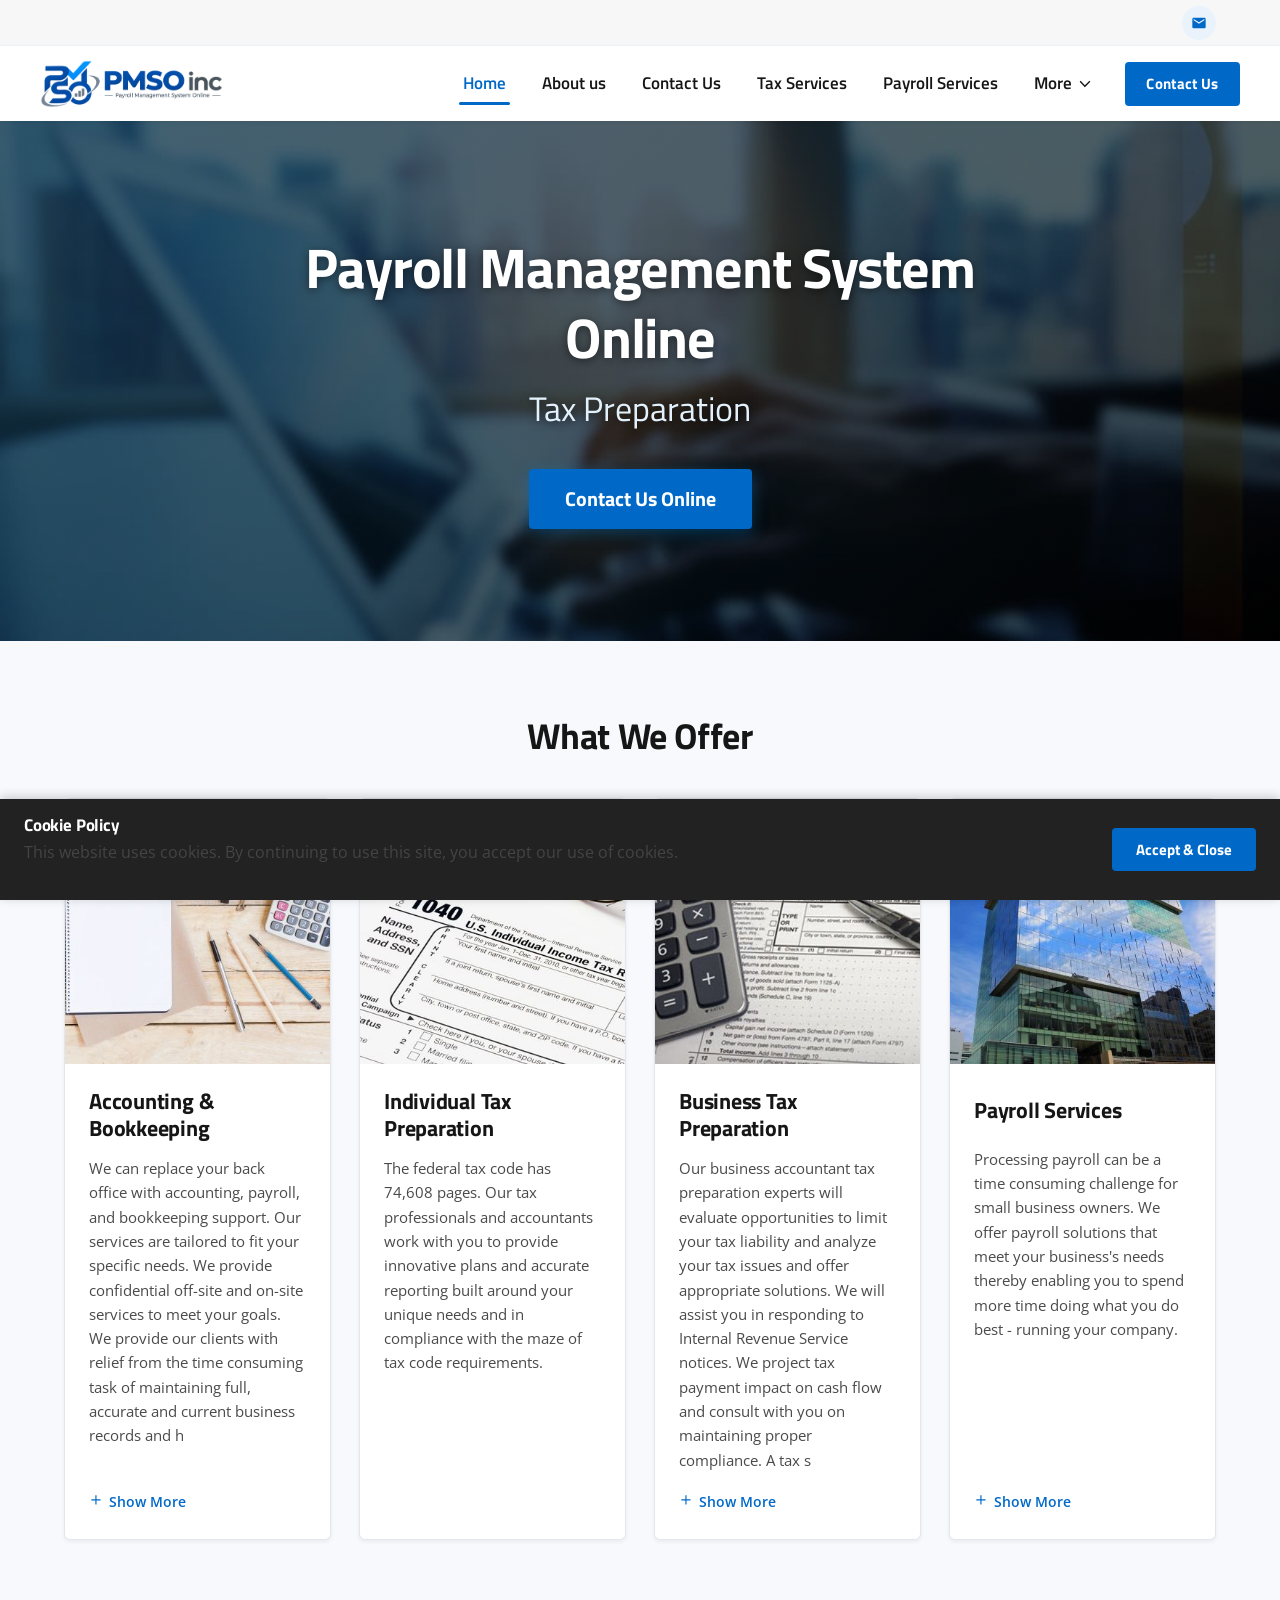
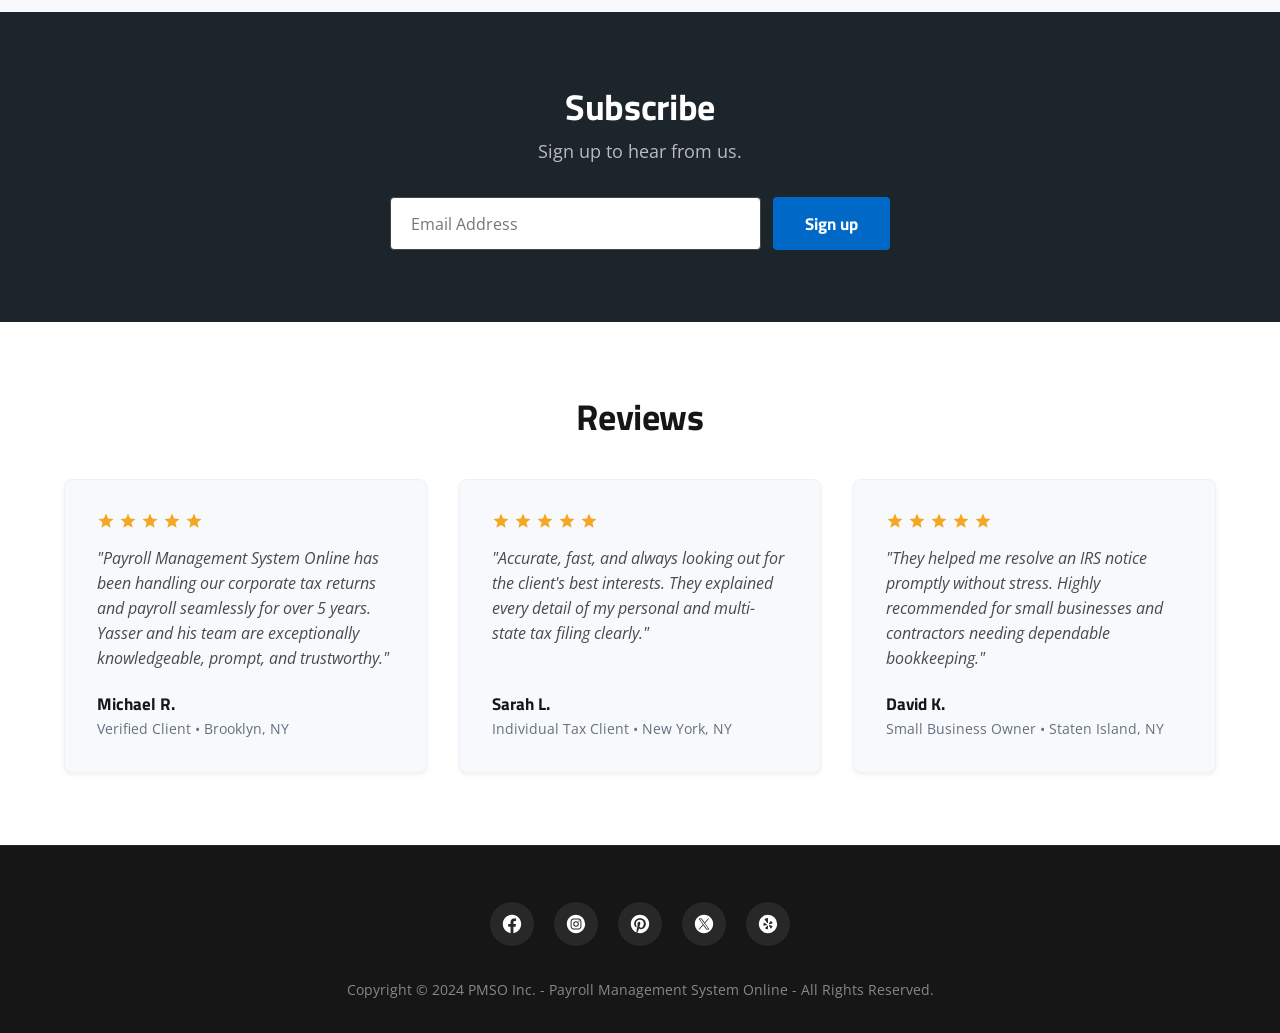
==== commit f4a6b525: "Embed email in logo icon without visible text; route contact inquiries to office mail" ====
--- a/index.html
+++ b/index.html
@@ -37,11 +37,10 @@
 
   <!-- Site Header -->
   <header class="site-header">
-    <div class="top-bar">
+        <div class="top-bar">
       <div class="container top-bar-content">
-        <a href="mailto:pmsoinc@mail2usa.com" class="top-bar-email" style="display: inline-flex; align-items: center; gap: 0.4rem; color: var(--primary); font-weight: 600;">
-          <svg viewBox="0 0 24 24" fill="currentColor" width="14" height="14"><path d="M20 4H4c-1.1 0-1.99.9-1.99 2L2 18c0 1.1.9 2 2 2h16c1.1 0 2-.9 2-2V6c0-1.1-.9-2-2-2zm0 4l-8 5-8-5V6l8 5 8-5v2z"/></svg>
-          pmsoinc@mail2usa.com
+        <a href="mailto:pmsoinc@mail2usa.com" class="top-bar-email-btn" title="Email PMSO Inc." aria-label="Email PMSO Inc.">
+          <svg viewBox="0 0 24 24" fill="currentColor" width="16" height="16"><path d="M20 4H4c-1.1 0-1.99.9-1.99 2L2 18c0 1.1.9 2 2 2h16c1.1 0 2-.9 2-2V6c0-1.1-.9-2-2-2zm0 4l-8 5-8-5V6l8 5 8-5v2z"/></svg>
         </a>
       </div>
     </div>
@@ -109,10 +108,11 @@
     </ul>
     <div class="mobile-drawer-footer">
       <a href="contact-us.html" class="nav-cta-btn" style="width: 100%; justify-content: center;">Contact Us</a>
-      <a href="mailto:pmsoinc@mail2usa.com" class="nav-cta-btn" style="width: 100%; justify-content: center; margin-top: 0.65rem; background-color: #ffffff; color: var(--primary) !important; border: 1.5px solid var(--primary);">
-        <svg viewBox="0 0 24 24" fill="currentColor" width="16" height="16"><path d="M20 4H4c-1.1 0-1.99.9-1.99 2L2 18c0 1.1.9 2 2 2h16c1.1 0 2-.9 2-2V6c0-1.1-.9-2-2-2zm0 4l-8 5-8-5V6l8 5 8-5v2z"/></svg>
-        pmsoinc@mail2usa.com
-      </a>
+      <div style="display: flex; justify-content: center; margin-top: 0.75rem;">
+        <a href="mailto:pmsoinc@mail2usa.com" class="drawer-email-btn" title="Email PMSO Inc." aria-label="Email PMSO Inc.">
+          <svg viewBox="0 0 24 24" fill="currentColor" width="20" height="20"><path d="M20 4H4c-1.1 0-1.99.9-1.99 2L2 18c0 1.1.9 2 2 2h16c1.1 0 2-.9 2-2V6c0-1.1-.9-2-2-2zm0 4l-8 5-8-5V6l8 5 8-5v2z"/></svg>
+        </a>
+      </div>
     </div>
   </div>
   <div class="drawer-backdrop" id="drawerBackdrop"></div>
--- a/css/styles.css
+++ b/css/styles.css
@@ -1477,3 +1477,61 @@
   }
 }
 
+
+
+/* Email Icon Buttons (Embedded in mail logo) */
+.top-bar-email-btn {
+  display: inline-flex;
+  align-items: center;
+  justify-content: center;
+  width: 34px;
+  height: 34px;
+  border-radius: 50%;
+  color: var(--primary);
+  background-color: var(--primary-light);
+  transition: var(--transition);
+}
+
+.top-bar-email-btn:hover {
+  background-color: var(--primary);
+  color: #ffffff;
+  transform: translateY(-1px);
+}
+
+.contact-email-btn {
+  display: inline-flex;
+  align-items: center;
+  justify-content: center;
+  width: 44px;
+  height: 44px;
+  border-radius: 50%;
+  background-color: var(--primary-light);
+  color: var(--primary);
+  transition: var(--transition);
+}
+
+.contact-email-btn:hover {
+  background-color: var(--primary);
+  color: #ffffff;
+  transform: translateY(-2px);
+  box-shadow: var(--shadow-sm);
+}
+
+.drawer-email-btn {
+  display: inline-flex;
+  align-items: center;
+  justify-content: center;
+  width: 44px;
+  height: 44px;
+  border-radius: 50%;
+  background-color: var(--primary-light);
+  color: var(--primary);
+  border: 1.5px solid var(--primary);
+  transition: var(--transition);
+}
+
+.drawer-email-btn:hover {
+  background-color: var(--primary);
+  color: #ffffff;
+}
+
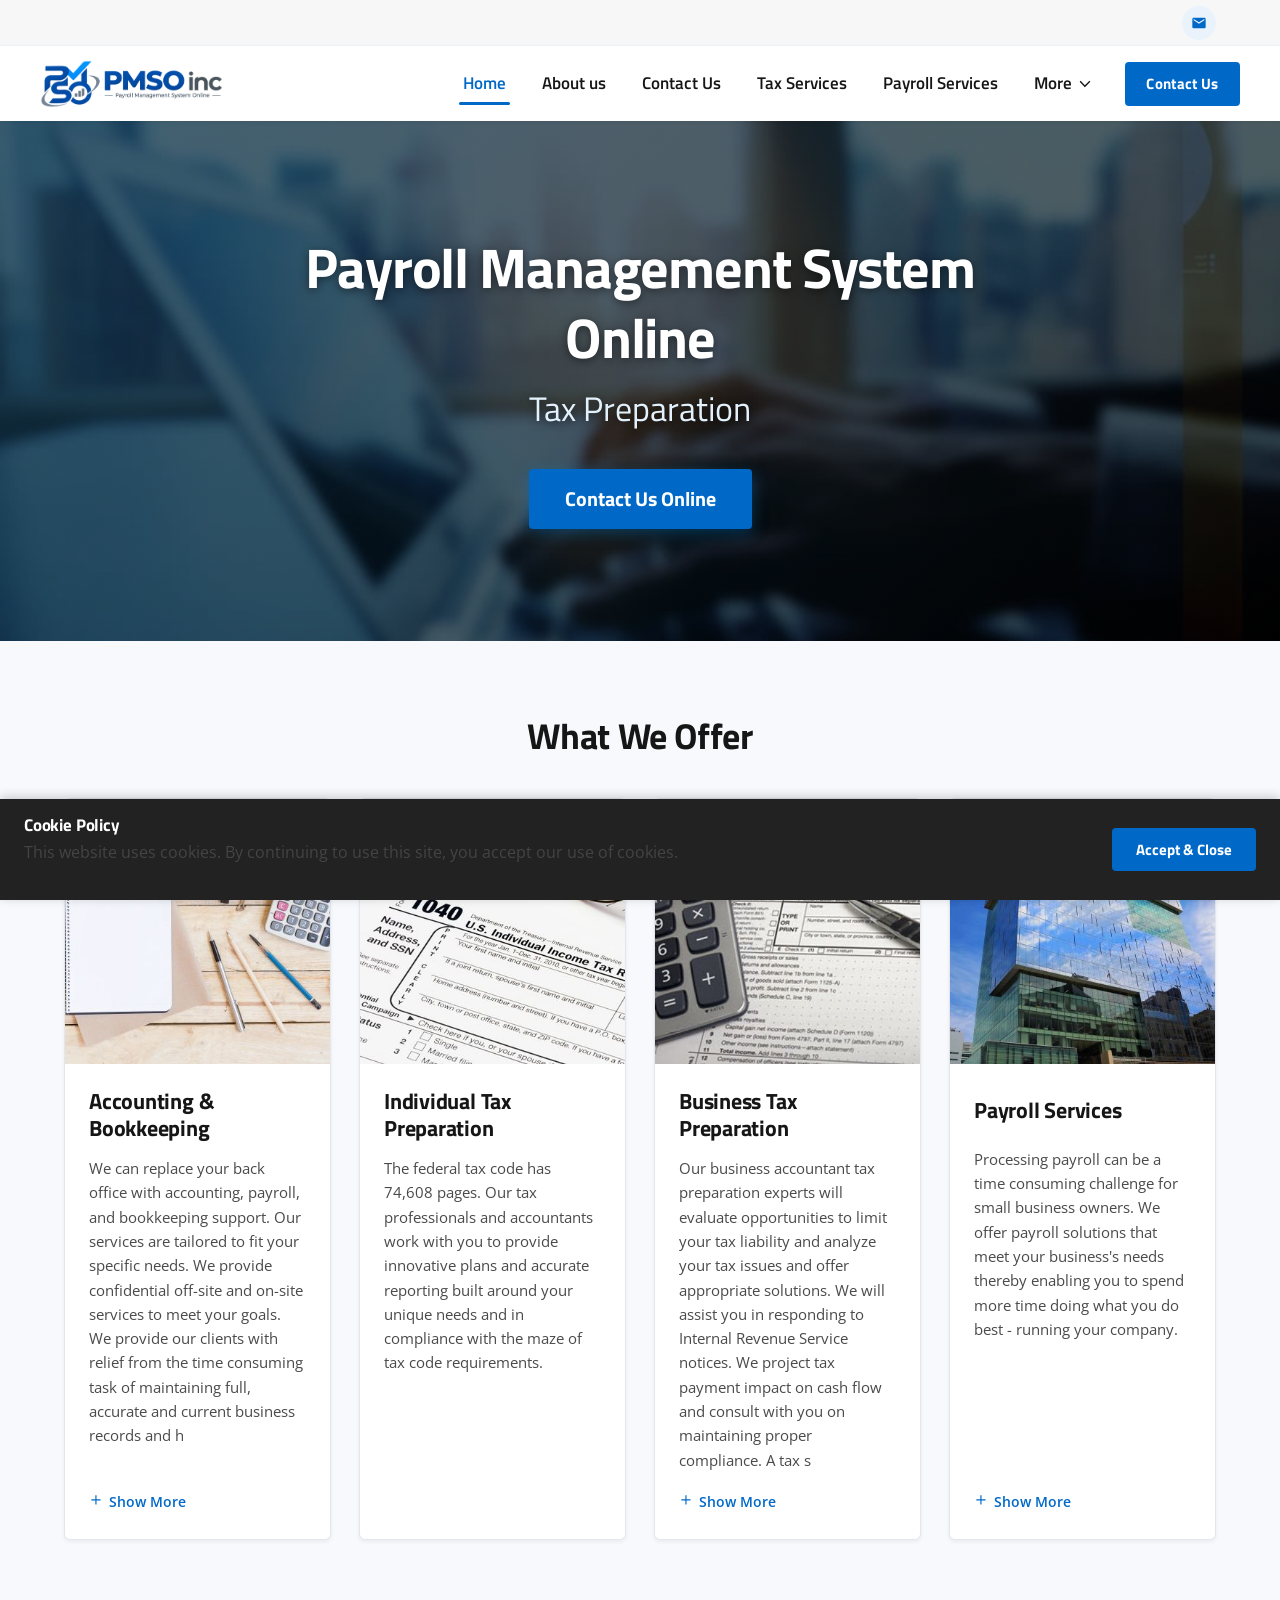
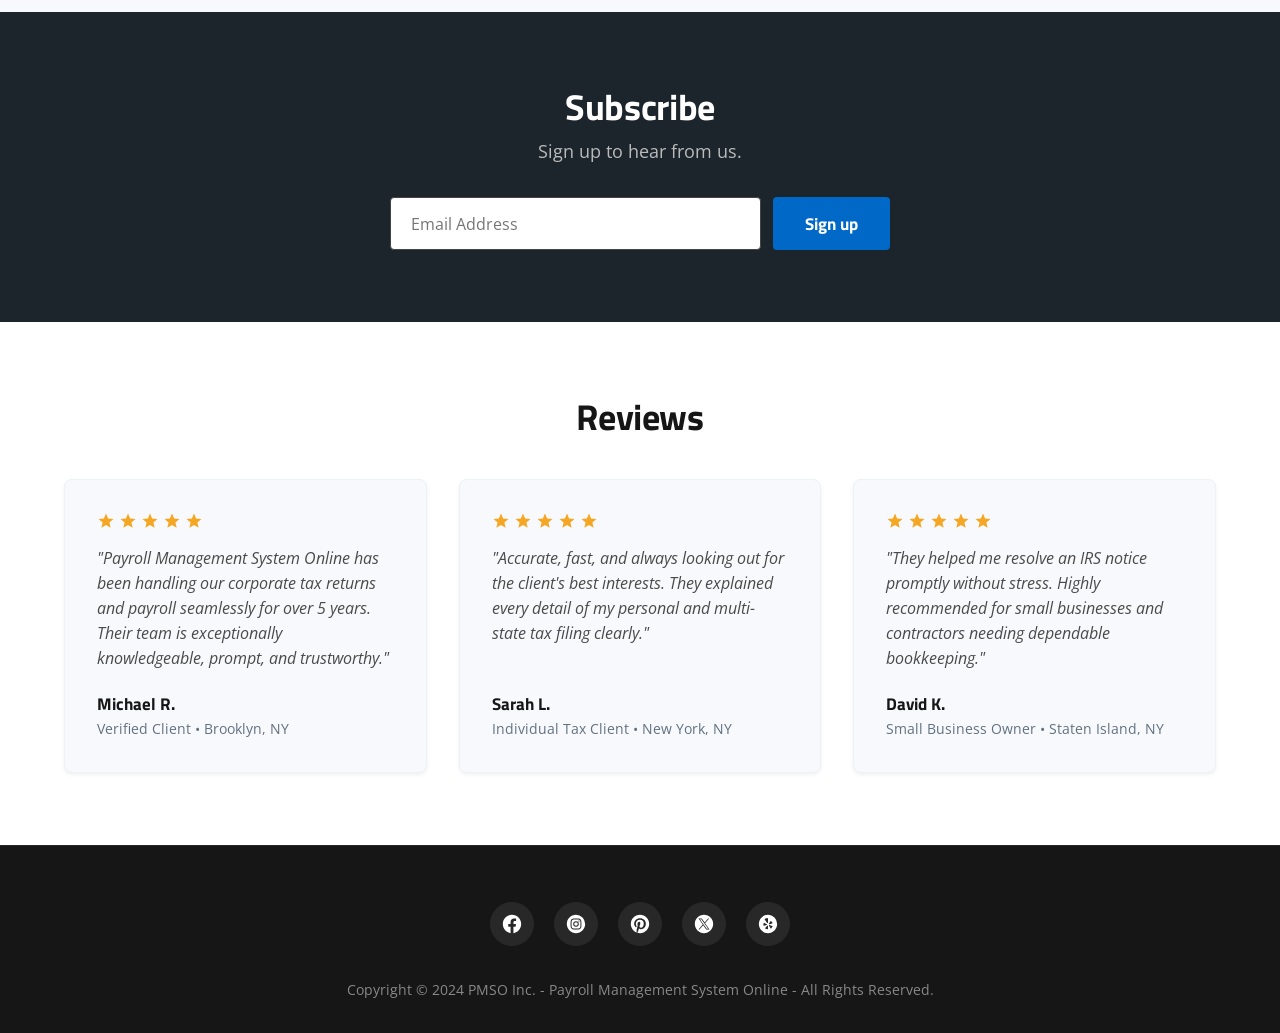
==== commit 1dd8c487: "Remove personal name references; streamline company origin" ====
--- a/index.html
+++ b/index.html
@@ -246,7 +246,7 @@
               <svg viewBox="0 0 24 24"><path d="M12 17.27L18.18 21l-1.64-7.03L22 9.24l-7.19-.61L12 2 9.19 8.63 2 9.24l5.46 4.73L5.82 21z"/></svg>
               <svg viewBox="0 0 24 24"><path d="M12 17.27L18.18 21l-1.64-7.03L22 9.24l-7.19-.61L12 2 9.19 8.63 2 9.24l5.46 4.73L5.82 21z"/></svg>
             </div>
-            <p class="review-quote">"Payroll Management System Online has been handling our corporate tax returns and payroll seamlessly for over 5 years. Yasser and his team are exceptionally knowledgeable, prompt, and trustworthy."</p>
+            <p class="review-quote">"Payroll Management System Online has been handling our corporate tax returns and payroll seamlessly for over 5 years. Their team is exceptionally knowledgeable, prompt, and trustworthy."</p>
             <div class="review-author">Michael R.</div>
             <div class="review-source">Verified Client • Brooklyn, NY</div>
           </div>
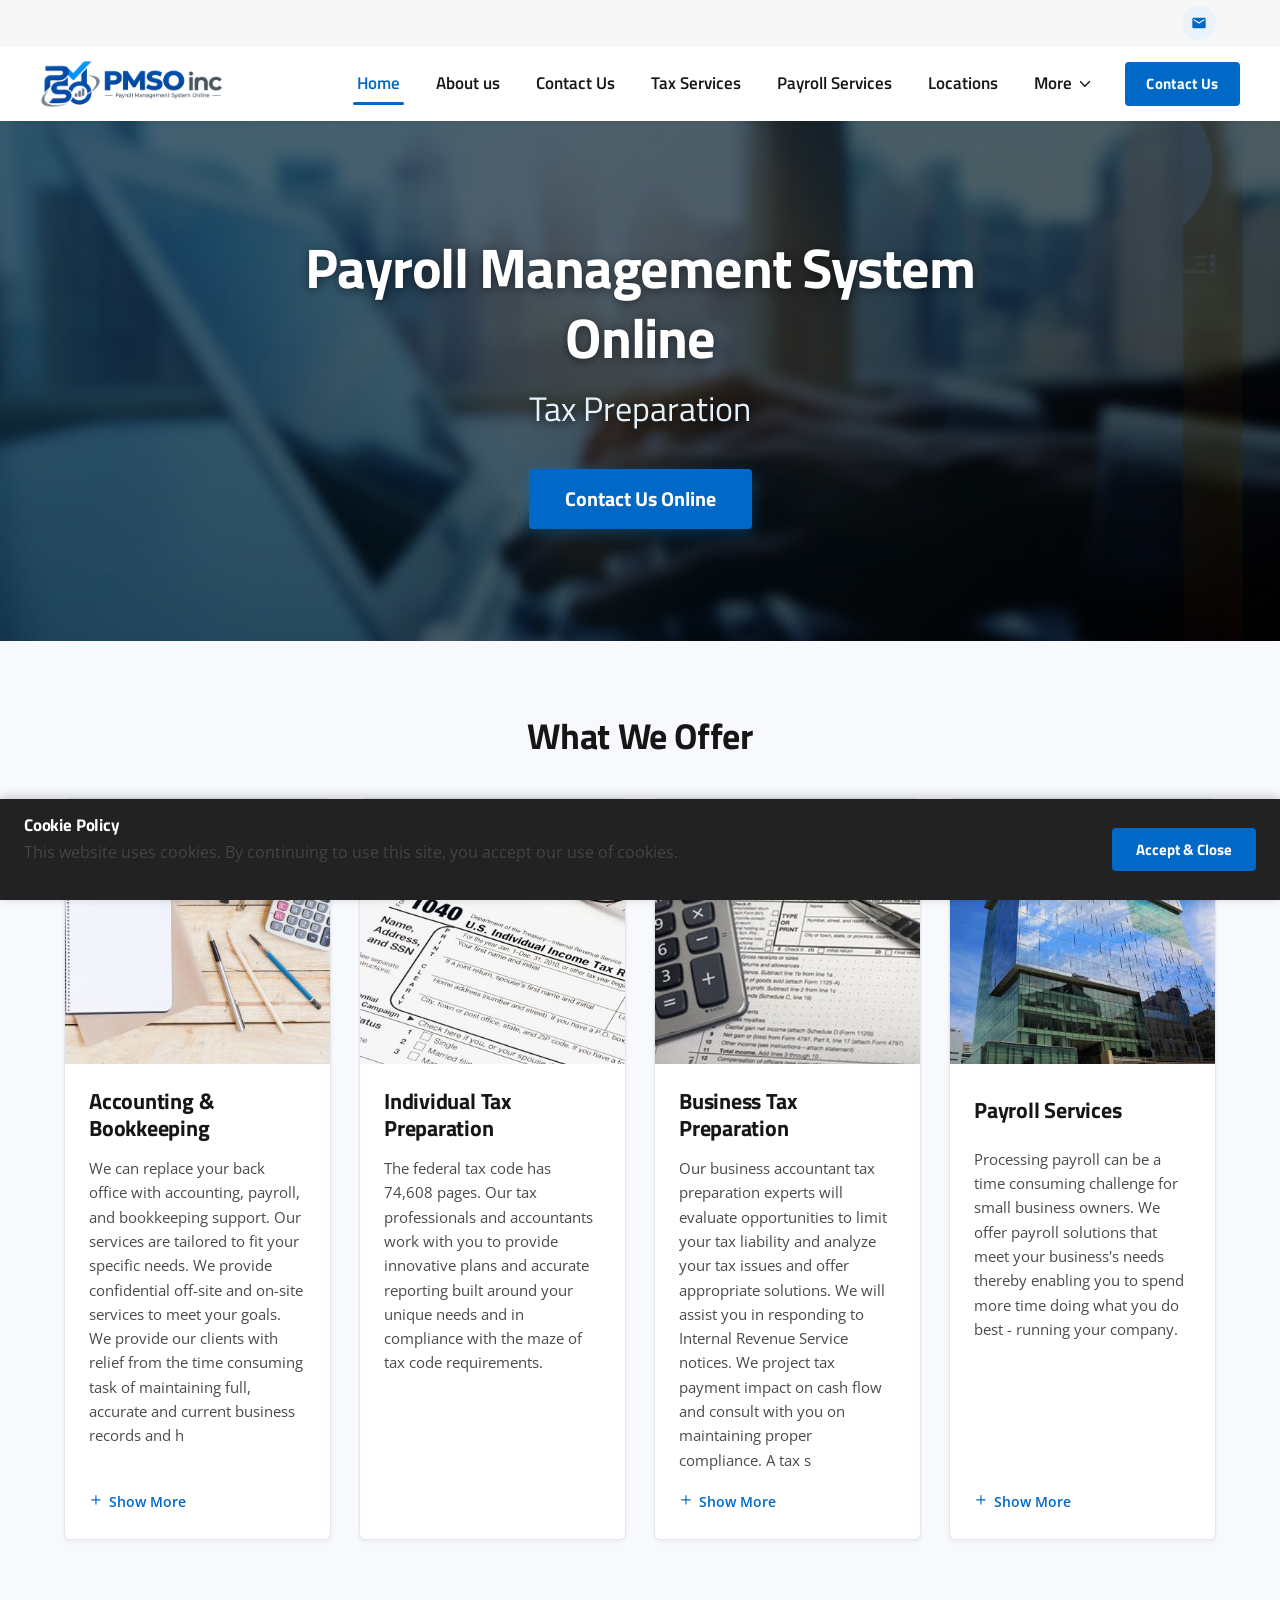
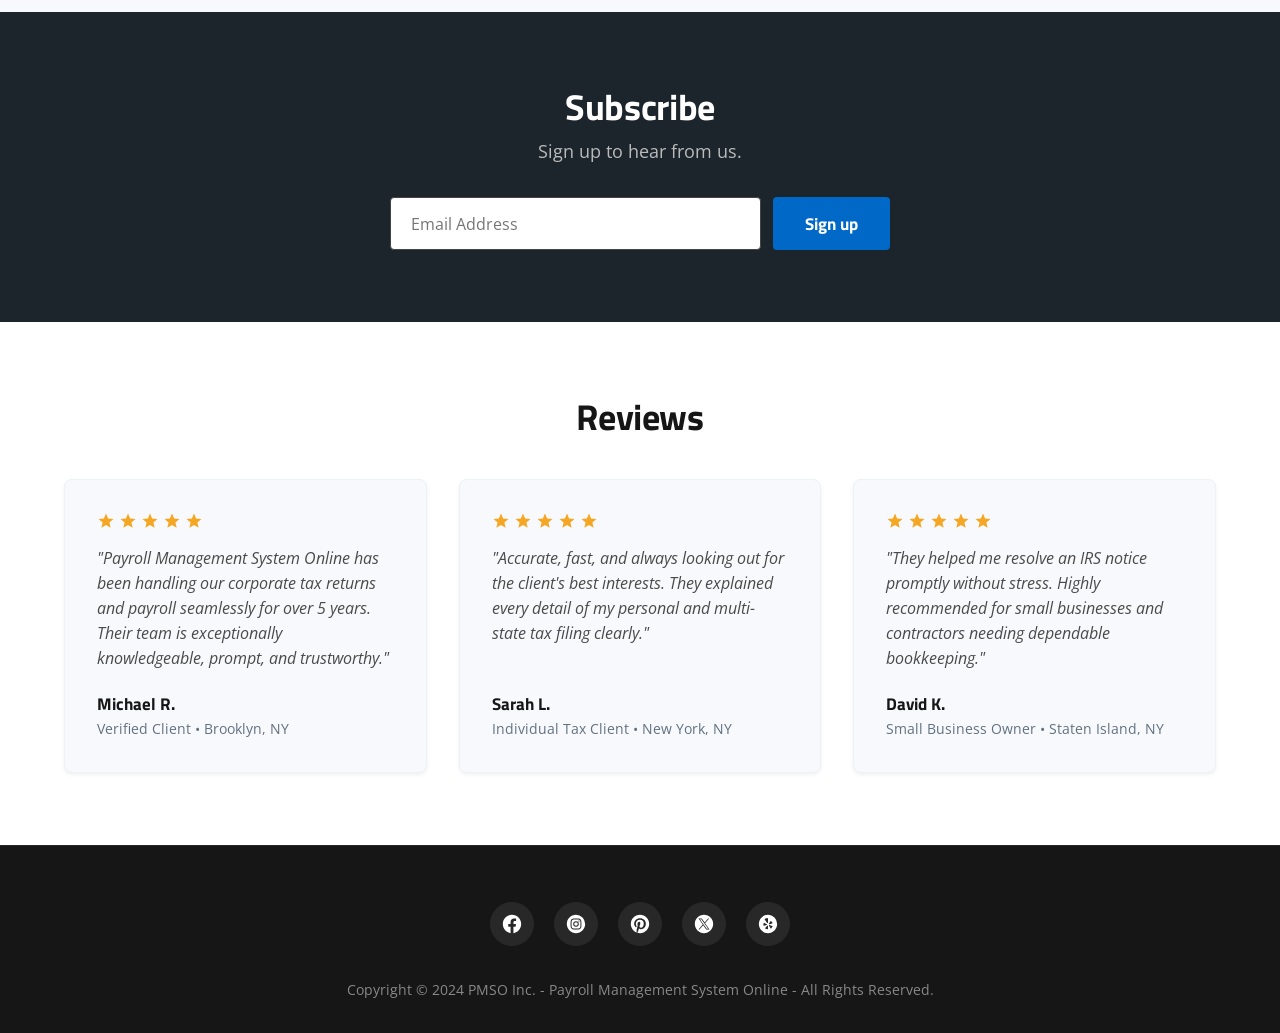
==== commit c41a65e6: "Add Locations directory section and page at /locations" ====
--- a/index.html
+++ b/index.html
@@ -67,6 +67,9 @@
         <div class="nav-item">
           <a href="payroll-services.html" class="nav-link">Payroll Services</a>
         </div>
+        <div class="nav-item">
+          <a href="locations.html" class="nav-link">Locations</a>
+        </div>
         <div class="nav-item dropdown">
           <a href="#" class="nav-link">
             <span>More</span>
@@ -74,6 +77,7 @@
           </a>
           <div class="nav-dropdown">
             <a href="accounting-services.html" class="dropdown-link">Accounting Services</a>
+            <a href="locations.html" class="dropdown-link">Locations</a>
           </div>
         </div>
         <div class="nav-item">
@@ -105,6 +109,7 @@
       <li><a href="tax-services.html" class="mobile-nav-link">Tax Services</a></li>
       <li><a href="payroll-services.html" class="mobile-nav-link">Payroll Services</a></li>
       <li><a href="accounting-services.html" class="mobile-nav-link">Accounting Services</a></li>
+      <li><a href="locations.html" class="mobile-nav-link">Locations</a></li>
     </ul>
     <div class="mobile-drawer-footer">
       <a href="contact-us.html" class="nav-cta-btn" style="width: 100%; justify-content: center;">Contact Us</a>
--- a/css/styles.css
+++ b/css/styles.css
@@ -1535,3 +1535,230 @@
   color: #ffffff;
 }
 
+
+
+/* ==========================================================================
+   Locations Directory Section
+   ========================================================================== */
+
+.locations-filter-bar {
+  display: flex;
+  flex-wrap: wrap;
+  justify-content: center;
+  gap: 0.5rem;
+  margin-bottom: 2.75rem;
+}
+
+.location-filter-btn {
+  background-color: #ffffff;
+  color: var(--text-dark);
+  border: 1px solid var(--border-light);
+  padding: 0.55rem 1.25rem;
+  border-radius: 50px;
+  font-family: var(--font-heading);
+  font-weight: 600;
+  font-size: 0.95rem;
+  cursor: pointer;
+  transition: var(--transition);
+}
+
+.location-filter-btn:hover {
+  border-color: var(--primary);
+  color: var(--primary);
+  background-color: var(--primary-light);
+}
+
+.location-filter-btn.active {
+  background-color: var(--primary);
+  border-color: var(--primary);
+  color: #ffffff;
+  box-shadow: 0 4px 12px rgba(0, 105, 200, 0.25);
+}
+
+.locations-grid {
+  display: grid;
+  grid-template-columns: repeat(auto-fill, minmax(350px, 1fr));
+  gap: 1.75rem;
+  margin-bottom: 3.5rem;
+}
+
+.location-card {
+  background-color: #ffffff;
+  border-radius: 8px;
+  border: 1px solid var(--border-light);
+  box-shadow: var(--shadow-sm);
+  overflow: hidden;
+  display: flex;
+  flex-direction: column;
+  transition: var(--transition);
+}
+
+.location-card:hover {
+  transform: translateY(-4px);
+  box-shadow: var(--shadow-md);
+  border-color: var(--primary-light);
+}
+
+.location-card-header {
+  padding: 1.4rem 1.4rem 0.85rem;
+  border-bottom: 1px solid var(--border-subtle);
+}
+
+.location-state-pill {
+  display: inline-block;
+  font-size: 0.75rem;
+  font-weight: 700;
+  text-transform: uppercase;
+  letter-spacing: 0.05em;
+  padding: 0.2rem 0.6rem;
+  border-radius: 4px;
+  background-color: var(--primary-light);
+  color: var(--primary);
+  margin-bottom: 0.45rem;
+}
+
+.location-card-title {
+  font-size: 1.25rem;
+  font-weight: 700;
+  color: var(--text-dark);
+  margin-bottom: 0.2rem;
+}
+
+.location-card-subtitle {
+  font-size: 0.88rem;
+  color: var(--neutral-gray);
+  font-weight: 500;
+}
+
+.location-card-body {
+  padding: 1.25rem 1.4rem;
+  flex: 1 0 auto;
+  display: flex;
+  flex-direction: column;
+}
+
+.location-address-box {
+  display: flex;
+  align-items: flex-start;
+  gap: 0.65rem;
+  margin-bottom: 1rem;
+  color: #333333;
+  font-size: 0.92rem;
+  line-height: 1.5;
+}
+
+.location-address-box svg {
+  color: var(--primary);
+  flex-shrink: 0;
+  margin-top: 0.15rem;
+}
+
+.location-services-tags {
+  display: flex;
+  flex-wrap: wrap;
+  gap: 0.35rem;
+  margin-top: auto;
+  padding-top: 0.75rem;
+}
+
+.location-service-tag {
+  font-size: 0.76rem;
+  background-color: var(--bg-light);
+  color: var(--text-dark);
+  padding: 0.2rem 0.5rem;
+  border-radius: 4px;
+  border: 1px solid var(--border-light);
+}
+
+.location-card-footer {
+  padding: 0.9rem 1.4rem;
+  background-color: #fafbfc;
+  border-top: 1px solid var(--border-subtle);
+  display: flex;
+  align-items: center;
+  justify-content: space-between;
+  gap: 0.75rem;
+}
+
+.location-directions-link {
+  font-size: 0.88rem;
+  font-weight: 600;
+  color: var(--primary);
+  display: inline-flex;
+  align-items: center;
+  gap: 0.3rem;
+}
+
+.location-directions-link:hover {
+  color: var(--primary-hover);
+  text-decoration: underline;
+}
+
+.location-action-btn {
+  font-size: 0.84rem;
+  font-weight: 700;
+  background-color: var(--primary);
+  color: #ffffff !important;
+  padding: 0.4rem 0.85rem;
+  border-radius: 4px;
+  transition: var(--transition);
+}
+
+.location-action-btn:hover {
+  background-color: var(--primary-hover);
+}
+
+/* Remote Services Banner */
+.remote-banner-box {
+  background: linear-gradient(135deg, #0069c8 0%, #084a9c 100%);
+  color: #ffffff;
+  border-radius: 12px;
+  padding: 3rem 2rem;
+  text-align: center;
+  box-shadow: var(--shadow-md);
+  margin-top: 2rem;
+}
+
+.remote-banner-box h3 {
+  color: #ffffff;
+  font-size: 1.85rem;
+  margin-bottom: 0.75rem;
+}
+
+.remote-banner-box p {
+  color: rgba(255, 255, 255, 0.92);
+  max-width: 720px;
+  margin: 0 auto 1.75rem;
+  font-size: 1.05rem;
+  line-height: 1.6;
+}
+
+.remote-banner-btn {
+  display: inline-flex;
+  align-items: center;
+  gap: 0.5rem;
+  background-color: #ffffff;
+  color: var(--primary) !important;
+  font-family: var(--font-heading);
+  font-weight: 700;
+  font-size: 1rem;
+  padding: 0.75rem 1.75rem;
+  border-radius: 50px;
+  box-shadow: 0 4px 15px rgba(0, 0, 0, 0.2);
+  transition: var(--transition);
+}
+
+.remote-banner-btn:hover {
+  background-color: var(--primary-light);
+  transform: translateY(-2px);
+}
+
+@media (max-width: 768px) {
+  .locations-grid {
+    grid-template-columns: 1fr;
+  }
+  .remote-banner-box {
+    padding: 2rem 1.5rem;
+  }
+}
+
